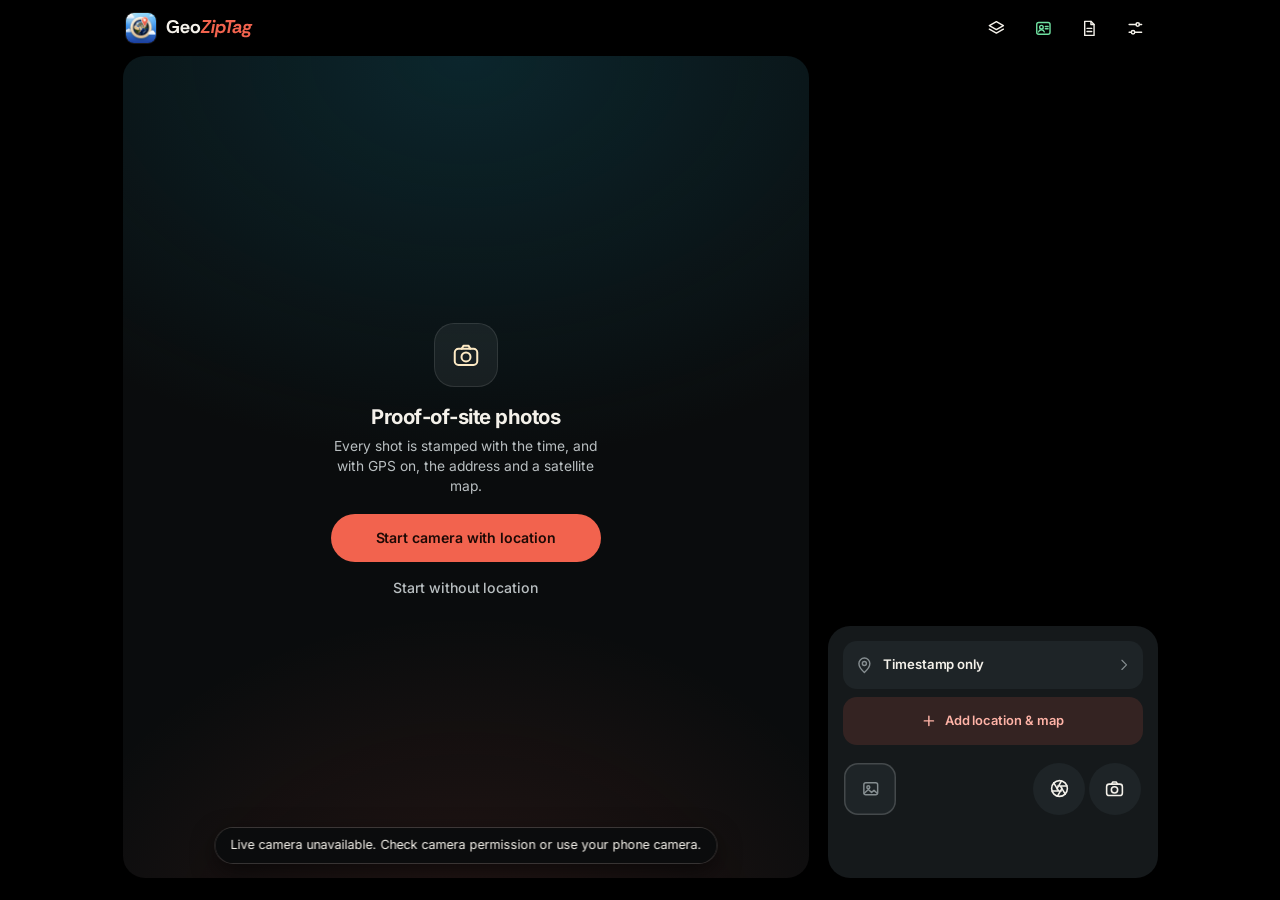
==== android/app/src/main/assets/web/index.html @ 7c34630c "Banner ad (AdMob test ads) in the photo view; Android builds with Gradle - Android: standard Gradle " ====
<!doctype html>
<html lang="en">
<head>
  <meta charset="utf-8">
  <meta name="viewport" content="width=device-width, initial-scale=1, viewport-fit=cover">
  <meta name="theme-color" content="#000000">
  <meta name="description" content="Take a photo and save it with a timestamp and optional GPS map.">
  <title>GeoZipTag</title>
  <link rel="icon" type="image/png" href="assets/app-icon.png">
  <link rel="apple-touch-icon" href="assets/apple-touch-icon.png">
  <link rel="manifest" href="manifest.webmanifest">
  <meta name="apple-mobile-web-app-title" content="GeoZipTag">
  <meta name="apple-mobile-web-app-status-bar-style" content="black">
  <link rel="stylesheet" href="style.css">
  <script src="vendor/tz-lookup.js"></script>
  <script type="module" src="camera.js"></script>
</head>
<body>
<svg class="icon-sprite" aria-hidden="true" focusable="false">
  <symbol id="i-pin" viewBox="0 0 24 24"><path d="M12 21s-7-6.1-7-11.4a7 7 0 0 1 14 0C19 14.9 12 21 12 21Z"/><circle cx="12" cy="9.6" r="2.6"/></symbol>
  <symbol id="i-camera" viewBox="0 0 24 24"><rect x="3" y="7" width="18" height="13" rx="3"/><path d="m8.5 7 1.6-2.5h3.8L15.5 7"/><circle cx="12" cy="13.5" r="3.6"/></symbol>
  <symbol id="i-report" viewBox="0 0 24 24"><path d="M6 3h8l4 4v14H6Z"/><path d="M14 3v4h4M9 12h6M9 16h6"/></symbol>
  <symbol id="i-settings" viewBox="0 0 24 24"><path d="M4 7h9M17 7h3M4 17h3M11 17h9"/><circle cx="15" cy="7" r="2.2"/><circle cx="9" cy="17" r="2.2"/></symbol>
  <symbol id="i-layers" viewBox="0 0 24 24"><path d="m12 3.5 9 5-9 5-9-5Z"/><path d="m3 13 9 5 9-5"/></symbol>
  <symbol id="i-grid" viewBox="0 0 24 24"><rect x="4" y="4" width="16" height="16" rx="2.5"/><path d="M9.3 4v16M14.7 4v16M4 9.3h16M4 14.7h16"/></symbol>
  <symbol id="i-timer" viewBox="0 0 24 24"><circle cx="12" cy="13.5" r="7.5"/><path d="M12 9.5v4l2.6 1.8M9.5 2.5h5"/></symbol>
  <symbol id="i-flash" viewBox="0 0 24 24"><path d="M13.5 2.5 5.5 14h6l-1 7.5 8-11.5h-6Z"/></symbol>
  <symbol id="i-flip" viewBox="0 0 24 24"><path d="M4.5 10A7.8 7.8 0 0 1 18.4 6.6L20 8"/><path d="M20 3.5V8h-4.5"/><path d="M19.5 14a7.8 7.8 0 0 1-13.9 3.4L4 16"/><path d="M4 20.5V16h4.5"/></symbol>
  <symbol id="i-back" viewBox="0 0 24 24"><path d="M15 5 8 12l7 7"/></symbol>
  <symbol id="i-chevron" viewBox="0 0 24 24"><path d="m9 5 7 7-7 7"/></symbol>
  <symbol id="i-share" viewBox="0 0 24 24"><path d="M12 15V3.5M7.5 8 12 3.5 16.5 8"/><path d="M5 12v7.5h14V12"/></symbol>
  <symbol id="i-download" viewBox="0 0 24 24"><path d="M12 4v11M7 10.5l5 5 5-5M5 20h14"/></symbol>
  <symbol id="i-retake" viewBox="0 0 24 24"><path d="M4.5 12a7.5 7.5 0 1 0 2.2-5.3L4.5 9"/><path d="M4.5 4.5V9H9"/></symbol>
  <symbol id="i-globe" viewBox="0 0 24 24"><circle cx="12" cy="12" r="9"/><ellipse cx="12" cy="12" rx="3.8" ry="9"/><path d="M3 12h18"/></symbol>
  <symbol id="i-calendar" viewBox="0 0 24 24"><rect x="4" y="5" width="16" height="15" rx="2.5"/><path d="M4 10h16M8.5 3v4M15.5 3v4"/></symbol>
  <symbol id="i-qr" viewBox="0 0 24 24"><rect x="4" y="4" width="6" height="6" rx="1"/><rect x="14" y="4" width="6" height="6" rx="1"/><rect x="4" y="14" width="6" height="6" rx="1"/><path d="M14 14h2.5v2.5H14ZM17.5 17.5H20V20h-2.5ZM14 20h1M20 14v1"/></symbol>
  <symbol id="i-crosshair" viewBox="0 0 24 24"><circle cx="12" cy="12" r="7"/><circle cx="12" cy="12" r="2"/><path d="M12 2v3M12 19v3M2 12h3M19 12h3"/></symbol>
  <symbol id="i-image" viewBox="0 0 24 24"><rect x="3.5" y="4.5" width="17" height="15" rx="2.5"/><circle cx="9" cy="10" r="1.8"/><path d="m4 17.5 5-4.5 4 3.5 3-2.5 4 3.5"/></symbol>
  <symbol id="i-shield" viewBox="0 0 24 24"><path d="M12 3 5 6v5.5c0 4.4 3 7.9 7 9.5 4-1.6 7-5.1 7-9.5V6Z"/></symbol>
  <symbol id="i-plus" viewBox="0 0 24 24"><path d="M12 5v14M5 12h14"/></symbol>
  <symbol id="i-frame" viewBox="0 0 24 24"><rect x="5.5" y="3" width="13" height="18" rx="2"/><path d="M9 6.5H8v1.5M15 17.5h1V16"/></symbol>
  <symbol id="i-sparkle" viewBox="0 0 24 24"><path d="M11 3.5l1.7 4.8 4.8 1.7-4.8 1.7L11 16.5l-1.7-4.8L4.5 10l4.8-1.7Z"/><path d="M18.5 15v5M16 17.5h5"/></symbol>
  <symbol id="i-tap" viewBox="0 0 24 24"><path d="M9.5 12V5.8a1.5 1.5 0 0 1 3 0V11m0-.5a1.5 1.5 0 0 1 3 0V12m0-.5a1.5 1.5 0 0 1 3 0v3.7a6 6 0 0 1-6 6h-.7a6 6 0 0 1-5-2.6l-2.4-3.7a1.5 1.5 0 0 1 2.4-1.8l1.7 2.2"/></symbol>
  <symbol id="i-volume" viewBox="0 0 24 24"><path d="M4 9.5h3.5L12 5.5v13l-4.5-4H4Z"/><path d="M15.5 9.2a4 4 0 0 1 0 5.6M18 6.7a7.5 7.5 0 0 1 0 10.6"/></symbol>
  <symbol id="i-position" viewBox="0 0 24 24"><rect x="4.5" y="3" width="15" height="18" rx="2"/><path d="M7.5 16.5h9"/></symbol>
  <symbol id="i-help" viewBox="0 0 24 24"><circle cx="12" cy="12" r="9"/><path d="M9.6 9.4a2.5 2.5 0 0 1 4.9.7c0 1.7-2.5 2.1-2.5 3.7M12 17h.01"/></symbol>
  <symbol id="i-zoom-in" viewBox="0 0 24 24"><path d="M14 4h6v6M20 4l-6 6M10 20H4v-6M4 20l6-6"/></symbol>
  <symbol id="i-zoom-out" viewBox="0 0 24 24"><path d="M4 10h6V4M10 10 4 4M20 14h-6v6M14 14l6 6"/></symbol>
  <symbol id="i-flash-off" viewBox="0 0 24 24"><path d="M13 3 6 13h5l-1 8 7-10h-5l1-8Z"/><path d="M4 4l16 16"/></symbol>
  <symbol id="i-sun" viewBox="0 0 24 24"><circle cx="12" cy="12" r="4"/><path d="M12 2.5v2.5M12 19v2.5M2.5 12H5M19 12h2.5M5.3 5.3l1.8 1.8M16.9 16.9l1.8 1.8M5.3 18.7l1.8-1.8M16.9 7.1l1.8-1.8"/></symbol>
  <symbol id="i-aperture" viewBox="0 0 24 24"><circle cx="12" cy="12" r="9"/><path d="M14.3 3.3 9 12.5M20.6 9.2H10M18.6 18.4 13 9.2M9.7 20.7l5.3-9.2M3.4 14.8H14M5.4 5.6l5.6 9.2"/></symbol>
  <symbol id="i-mirror" viewBox="0 0 24 24"><path d="M12 3v18" stroke-dasharray="2 2.5"/><path d="M9 6 4 18h5ZM15 6l5 12h-5Z"/></symbol>
  <symbol id="i-level" viewBox="0 0 24 24"><rect x="3" y="8" width="18" height="8" rx="4"/><path d="M9.5 8v8M14.5 8v8"/></symbol>
  <symbol id="i-text" viewBox="0 0 24 24"><path d="M5 7V4.5h14V7M12 4.5v15M9 19.5h6"/></symbol>
  <symbol id="i-person" viewBox="0 0 24 24"><rect x="3.5" y="4.5" width="17" height="15" rx="2.5"/><circle cx="9.5" cy="10.5" r="2.3"/><path d="M5.8 16.5c.6-1.8 2-2.7 3.7-2.7s3.1.9 3.7 2.7M14.5 9.5h3.5M14.5 12.5h3.5"/></symbol>
  <symbol id="i-list" viewBox="0 0 24 24"><path d="M9 6.5h11M9 12h11M9 17.5h11"/><circle cx="4.8" cy="6.5" r="1"/><circle cx="4.8" cy="12" r="1"/><circle cx="4.8" cy="17.5" r="1"/></symbol>
  <symbol id="i-cloud" viewBox="0 0 24 24"><path d="M7 18.5h10.5a4 4 0 0 0 .6-7.95A6 6 0 0 0 6.6 9.1 4.7 4.7 0 0 0 7 18.5Z"/><path d="M12 15.5v-5M9.8 12.5 12 10.3l2.2 2.2"/></symbol>
  <symbol id="i-trash" viewBox="0 0 24 24"><path d="M4.5 7h15M9.5 7V4.5h5V7M6.5 7l.8 12.5h9.4L17.5 7M10 11v5M14 11v5"/></symbol>
</svg>

<main class="camera">
  <header class="camera-header">
    <h1 class="wordmark">
      <img class="brand-mark" src="assets/app-icon.png" alt="" width="30" height="30">
      <img class="brand-name" src="assets/geoziptag-wordmark.svg" alt="GeoZipTag" width="437" height="102">
    </h1>
    <nav aria-label="App tools">
      <button class="icon-button" type="button" data-open="templates" aria-label="Stamp style"><svg class="icon"><use href="#i-layers"/></svg><span class="visually-hidden" id="chosenTemplate">Satellite</span></button>
      <button id="locationButton" class="icon-button location-button" type="button" aria-label="Location" data-open="locationTools" data-state="off"><svg class="icon"><use href="#i-pin"/></svg></button>
      <button id="employeeButton" class="icon-button employee-button" type="button" aria-label="Employee" data-open="employeePicker"><svg class="icon"><use href="#i-person"/></svg></button>
      <button class="icon-button" type="button" aria-label="Reports" data-open="reports"><svg class="icon"><use href="#i-report"/></svg></button>
      <button class="icon-button" type="button" aria-label="Settings" data-open="settings"><svg class="icon"><use href="#i-settings"/></svg></button>
    </nav>
    <div id="cameraPanel" class="camera-panel" role="group" aria-label="Camera settings" hidden>
      <button id="ratioTile" class="panel-tile" type="button"><svg class="icon" aria-hidden="true"><use href="#i-frame"/></svg><span>Ratio</span><small id="ratioValue">16:9</small></button>
      <button id="gridToggle" class="panel-tile" type="button" aria-pressed="false"><svg class="icon" aria-hidden="true"><use href="#i-grid"/></svg><span>Grid</span></button>
      <button id="timerToggle" class="panel-tile" type="button" aria-label="Timer off"><svg class="icon" aria-hidden="true"><use href="#i-timer"/></svg><span>Timer</span><small id="timerLabel">Off</small></button>
      <button id="tapTile" class="panel-tile" type="button"><svg class="icon" aria-hidden="true"><use href="#i-crosshair"/></svg><span>Focus</span><small id="tapValue">Tap to focus</small></button>
      <button id="mirrorTile" class="panel-tile" type="button" aria-pressed="false"><svg class="icon" aria-hidden="true"><use href="#i-mirror"/></svg><span>Mirror</span><small>Front camera</small></button>
      <button id="levelTile" class="panel-tile" type="button" aria-pressed="false"><svg class="icon" aria-hidden="true"><use href="#i-level"/></svg><span>Level</span></button>
      <button id="noteTile" class="panel-tile" type="button"><svg class="icon" aria-hidden="true"><use href="#i-text"/></svg><span>Add text</span><small id="noteValue">On the stamp</small></button>
    </div>
  </header>

  <section class="viewfinder" aria-label="Photo viewfinder">
    <video id="video" autoplay muted playsinline hidden></video>
    <img id="result" alt="Photo with the stamp embedded" hidden>
    <video id="resultVideo" class="result-video" controls playsinline hidden></video>
    <canvas id="switchFrame" class="switch-frame" aria-hidden="true" hidden></canvas>
    <div id="start" class="start">
      <div class="start-mark" aria-hidden="true"><svg class="icon"><use href="#i-camera"/></svg></div>
      <div class="start-copy">
        <h2>Proof-of-site photos</h2>
        <p>Every shot is stamped with the time, and with GPS on, the address and a satellite map.</p>
      </div>
      <div class="start-actions">
        <button id="startCamera" class="primary" type="button">Start camera with location</button>
        <button id="startWithoutLocation" class="text-button" type="button">Start without location</button>
      </div>
    </div>
    <div id="cameraGrid" class="camera-grid" aria-hidden="true" hidden></div>
    <div id="focusPoint" class="focus-point" aria-hidden="true" hidden></div>
    <div id="zoomControl" class="camera-zoom" role="group" aria-label="Zoom" hidden>
      <input id="zoomSlider" type="range" aria-label="Camera zoom" hidden disabled>
      <div id="zoomLenses" class="zoom-lenses"></div>
      <button id="zoomToggle" class="zoom-toggle" type="button" aria-label="Wider" hidden><svg class="icon" aria-hidden="true"><use href="#i-zoom-in"/></svg></button>
    </div>
    <div id="levelLine" class="level-line" aria-hidden="true" hidden></div>
    <div id="recordTime" class="record-time" role="timer" hidden><span class="rec-dot" aria-hidden="true"></span><span id="recordClock">00:00</span></div>
    <div id="exposureControl" class="exposure-control" hidden>
      <span class="exposure-track" aria-hidden="true"></span>
      <span id="exposureKnob" class="exposure-knob"><svg class="icon" aria-hidden="true"><use href="#i-sun"/></svg></span>
    </div>
    <div id="cameraCountdown" class="camera-countdown" role="status" hidden></div>
    <button id="deletePhoto" class="delete-photo" type="button" aria-label="Delete photo" hidden><svg class="icon" aria-hidden="true"><use href="#i-trash"/></svg></button>
    <div class="swipe-handle" aria-hidden="true"></div>
    <div id="shutterFlash" class="shutter-flash" aria-hidden="true"></div>
    <p id="status" role="status" hidden></p>
  </section>
  <canvas id="liveStamp" class="live-stamp" aria-hidden="true" hidden></canvas>

  <div id="controls" class="controls">
    <div class="location-bar">
      <button type="button" class="location-row" data-open="locationTools" aria-label="Location" aria-describedby="placeLabelPreview locationStatus">
        <svg class="icon" aria-hidden="true"><use href="#i-pin"/></svg>
        <span class="location-text"><span id="locationStatus" role="status">Timestamp only</span><small id="placeLabelPreview" hidden></small></span>
        <svg class="icon chevron" aria-hidden="true"><use href="#i-chevron"/></svg>
      </button>
      <button id="addLocationMap" class="map-location-action" type="button"><svg class="icon" aria-hidden="true"><use href="#i-plus"/></svg>Add location &amp; map</button>
    </div>
    <div id="gpsChoice" class="gps-choice" hidden>
      <p id="gpsHint" role="status"></p>
      <div class="sheet-actions">
        <button id="captureWithoutLocation" type="button">Timestamp only</button>
        <button id="captureWithLocation" class="primary" type="button">Enable location</button>
      </div>
    </div>
    <div class="capture-dock" aria-label="Capture controls">
      <div class="thumb-slot">
        <button id="lastPhotoButton" class="last-photo" type="button" aria-label="Last photo. None yet" disabled><svg class="icon" aria-hidden="true"><use href="#i-image"/></svg><img id="lastPhotoImage" alt="" hidden></button>
      </div>
      <div class="dock-slot"><button id="torchToggle" class="dock-tool flash-button" type="button" aria-label="Flash off" data-flash="off" hidden><svg class="icon" aria-hidden="true"><use href="#i-flash-off"/></svg><span class="flash-badge" aria-hidden="true">A</span></button></div>
      <div class="shutter-slot"><button id="shutter" class="shutter" type="button" aria-label="Take photo" hidden></button></div>
      <div class="dock-slot"><button id="cameraPanelButton" class="dock-tool" type="button" aria-label="Camera settings" aria-expanded="false" aria-controls="cameraPanel"><svg class="icon" aria-hidden="true"><use href="#i-aperture"/></svg></button></div>
      <div class="camera-switch-slot">
        <button id="switchCamera" class="dock-tool" type="button" aria-label="Flip camera" hidden><svg class="icon" aria-hidden="true"><use href="#i-flip"/></svg></button>
        <button id="fallback" class="dock-tool" type="button" aria-label="Phone camera"><svg class="icon" aria-hidden="true"><use href="#i-camera"/></svg></button>
      </div>
    </div>
    <div id="modeSwitch" class="mode-switch" role="group" aria-label="Camera mode">
      <div id="modeTrack" class="mode-track">
        <button type="button" data-mode="photo" aria-pressed="true">Photo</button>
        <button type="button" data-mode="video" aria-pressed="false">Video</button>
      </div>
    </div>
    <input id="file" type="file" accept="image/*" capture="environment" hidden>
  </div>

  <div id="review" class="review" aria-label="Photo actions" hidden>
    <div id="adSlot" class="ad-slot" aria-hidden="true" hidden></div>
    <button id="retake" type="button"><svg class="icon" aria-hidden="true"><use href="#i-camera"/></svg><span id="retakeLabel">Camera</span></button>
    <a id="save" class="primary" download><svg class="icon" aria-hidden="true"><use href="#i-download"/></svg>Save photo</a>
    <button id="share" type="button" hidden><svg class="icon" aria-hidden="true"><use href="#i-share"/></svg>Share</button>
    <a id="saveOriginal" class="secondary" download hidden>Also save the original, without stamp</a>
  </div>
  <button id="updateReady" class="update-pill" type="button" hidden>Update ready · tap to restart</button>
</main>

<dialog id="locationTools" aria-labelledby="locationTitle" autofocus>
  <div class="sheet-head"><h2 id="locationTitle">Location</h2><form method="dialog"><button class="sheet-done">Done</button></form></div>
  <div class="status-card">
    <span class="status-icon" aria-hidden="true"><svg class="icon"><use href="#i-crosshair"/></svg></span>
    <div><strong>Current source</strong><p id="locationSheetStatus" class="sheet-status" role="status">Timestamp only</p></div>
  </div>
  <div class="location-actions">
    <button id="location" class="primary" type="button" aria-pressed="false">Enable location</button>
    <button type="button" data-open="manual">Set pin manually</button>
  </div>
  <label for="placeLabel">Place label <small>Optional</small></label>
  <input id="placeLabel" type="text" maxlength="90" placeholder="e.g. Site entrance, Block B">
  <p class="hint">Shown as the heading on photos taken in this session. GPS coordinates are still recorded.</p>
  <label for="stampNote">Note <small>Optional</small></label>
  <input id="stampNote" type="text" maxlength="80" placeholder="e.g. Foundation inspection, Block B">
  <p class="hint">Added as the last line of the stamp on photos taken in this session.</p>
  <details class="disclosure">
    <summary><svg class="icon" aria-hidden="true"><use href="#i-shield"/></svg>How location is used</summary>
    <p class="privacy">Your coordinates are sent to Photon and OpenStreetMap's Nominatim to look up the address, and to Esri for satellite imagery. In the Android app, the phone's built-in address service is also asked. Photos stay on this device until you save or share them. Address data © <a href="https://www.openstreetmap.org/copyright" target="_blank" rel="noopener">OpenStreetMap contributors</a>.</p>
  </details>
</dialog>

<dialog id="templates" aria-labelledby="templateTitle" autofocus>
  <div class="sheet-head"><h2 id="templateTitle">Stamp style</h2><form method="dialog"><button class="sheet-done">Done</button></form></div>
  <canvas id="templatePreview" width="460" height="238" aria-label="Example photo stamp"></canvas>
  <fieldset class="template-options" aria-label="Choose a stamp">
    <label><input type="radio" name="template" value="satellite"><svg class="icon" aria-hidden="true"><use href="#i-globe"/></svg><span><strong>Satellite</strong><small>Map, address, GPS</small></span></label>
    <label><input type="radio" name="template" value="attendance"><svg class="icon" aria-hidden="true"><use href="#i-person"/></svg><span><strong>Attendance</strong><small>Employee ID, log in/out, time and place</small></span></label>
    <label><input type="radio" name="template" value="qr"><svg class="icon" aria-hidden="true"><use href="#i-qr"/></svg><span><strong>QR location</strong><small>Scannable map link</small></span></label>
  </fieldset>
  <p class="hint">Preview uses sample data. Stamp position is in Settings.</p>
</dialog>

<dialog id="manual" aria-labelledby="manualTitle" autofocus>
  <div class="sheet-head"><button type="button" class="sheet-back" data-open="locationTools" aria-label="Back to location"><svg class="icon" aria-hidden="true"><use href="#i-back"/></svg></button><h2 id="manualTitle">Set pin manually</h2></div>
  <form id="manualForm">
    <label for="manualName">Place name <small>Optional</small></label>
    <input id="manualName" type="text" maxlength="100" placeholder="e.g. Project site">
    <div class="field-pair">
      <div><label for="manualLat">Latitude</label><input id="manualLat" type="number" inputmode="decimal" min="-90" max="90" step="any" placeholder="17.385044" required></div>
      <div><label for="manualLon">Longitude</label><input id="manualLon" type="number" inputmode="decimal" min="-180" max="180" step="any" placeholder="78.486671" required></div>
    </div>
    <div class="button-pair">
      <button id="copyGps" type="button"><svg class="icon" aria-hidden="true"><use href="#i-crosshair"/></svg>Use my GPS</button>
      <button id="loadPinMap" type="button"><svg class="icon" aria-hidden="true"><use href="#i-globe"/></svg>Preview on map</button>
    </div>
    <div id="pinView" class="pin-view" hidden><canvas id="pinMap" width="256" height="256" aria-label="Map preview. Tap to adjust the pin. You can also edit the coordinates above."></canvas><p>Imagery: Esri, Vantor, Earthstar Geographics, and the GIS User Community</p></div>
    <p id="pinStatus" class="hint" role="status">Enter coordinates or use a GPS fix, then preview the pin.</p>
    <div class="sheet-actions stacked">
      <button class="primary" type="submit">Use this location</button>
      <button id="clearManual" class="text-button" type="button">Switch back to device GPS</button>
    </div>
  </form>
</dialog>

<dialog id="settings" aria-labelledby="settingsTitle" autofocus>
  <div class="sheet-head"><h2 id="settingsTitle">Settings</h2><form method="dialog"><button class="sheet-done">Done</button></form></div>
  <section class="settings-group" aria-labelledby="settingsAttendance">
    <h3 id="settingsAttendance">Attendance</h3>
    <div class="settings-list">
      <button class="setting-row setting-link" type="button" data-open="employeesSheet">
        <svg class="icon row-icon" aria-hidden="true"><use href="#i-person"/></svg>
        <span class="row-text"><strong>Employee IDs</strong><small id="employeeSummary">Add your ID and your team's</small></span>
        <svg class="icon" aria-hidden="true"><use href="#i-chevron"/></svg>
      </button>
      <button class="setting-row setting-link" type="button" data-open="registerSheet">
        <svg class="icon row-icon" aria-hidden="true"><use href="#i-list"/></svg>
        <span class="row-text"><strong>Attendance register</strong><small id="registerCount">Log in / log out records</small></span>
        <svg class="icon" aria-hidden="true"><use href="#i-chevron"/></svg>
      </button>
      <button class="setting-row setting-link" type="button" data-open="teamSheet">
        <svg class="icon row-icon" aria-hidden="true"><use href="#i-cloud"/></svg>
        <span class="row-text"><strong>Shared register</strong><small id="teamSummary">Send attendance to your team online</small></span>
        <svg class="icon" aria-hidden="true"><use href="#i-chevron"/></svg>
      </button>
    </div>
  </section>
  <section class="settings-group" aria-labelledby="settingsCamera">
    <h3 id="settingsCamera">Camera</h3>
    <div class="settings-list">
      <div class="setting-row">
        <svg class="icon row-icon" aria-hidden="true"><use href="#i-frame"/></svg>
        <label class="row-text" for="photoShape"><strong>Photo size</strong><small>16:9 full screen · 4:3 full sensor · 1:1 square</small></label>
        <select id="photoShape"><option value="16:9">16:9</option><option value="4:3">4:3</option><option value="1:1">1:1</option></select>
      </div>
      <div class="setting-row">
        <svg class="icon row-icon" aria-hidden="true"><use href="#i-sparkle"/></svg>
        <label class="row-text" for="photoQuality"><strong>Photo quality</strong><small>Standard makes smaller files for sharing</small></label>
        <select id="photoQuality"><option value="high">High</option><option value="standard">Standard</option></select>
      </div>
      <div class="setting-row">
        <svg class="icon row-icon" aria-hidden="true"><use href="#i-tap"/></svg>
        <label class="row-text" for="tapAction"><strong>Tap on screen</strong><small>What tapping the camera view does</small></label>
        <select id="tapAction"><option value="focus">Focus</option><option value="capture">Take photo</option></select>
      </div>
      <label id="volumeShutterRow" class="setting-row" hidden>
        <svg class="icon row-icon" aria-hidden="true"><use href="#i-volume"/></svg>
        <span class="row-text"><strong>Volume buttons</strong><small>Press volume up or down to take a photo</small></span>
        <input id="volumeShutter" class="switch" type="checkbox">
      </label>
      <button id="settingsPhoneCamera" class="setting-row setting-link" type="button">
        <svg class="icon row-icon" aria-hidden="true"><use href="#i-camera"/></svg>
        <span class="row-text"><strong>Use phone camera</strong><small>Open the built-in camera app instead</small></span>
        <svg class="icon" aria-hidden="true"><use href="#i-chevron"/></svg>
      </button>
    </div>
  </section>
  <section class="settings-group" aria-labelledby="settingsStamp">
    <h3 id="settingsStamp">Stamp</h3>
    <div class="settings-list">
      <div class="setting-row">
        <svg class="icon row-icon" aria-hidden="true"><use href="#i-position"/></svg>
        <label class="row-text" for="stampPosition"><strong>Position</strong><small>Where the stamp sits on the photo</small></label>
        <select id="stampPosition"><option value="bottom">Bottom</option><option value="top">Top</option></select>
      </div>
    </div>
  </section>
  <section class="settings-group" aria-labelledby="settingsCapture">
    <h3 id="settingsCapture">After capture</h3>
    <div class="settings-list">
      <label class="setting-row">
        <svg class="icon row-icon" aria-hidden="true"><use href="#i-image"/></svg>
        <span class="row-text"><strong>Keep original</strong><small>Also save a copy without the stamp</small></span>
        <input id="keepOriginal" class="switch" type="checkbox">
      </label>
      <label class="setting-row">
        <svg class="icon row-icon" aria-hidden="true"><use href="#i-share"/></svg>
        <span class="row-text"><strong>Share after each photo</strong><small>Open the share sheet as soon as a photo is taken</small></span>
        <input id="shareAfter" class="switch" type="checkbox">
      </label>
      <label class="setting-row">
        <svg class="icon row-icon" aria-hidden="true"><use href="#i-layers"/></svg>
        <span class="row-text"><strong>Share button first</strong><small>Make Share the main button in the photo view</small></span>
        <input id="preferShare" class="switch" type="checkbox">
      </label>
    </div>
  </section>
  <section class="settings-group" aria-labelledby="settingsHelp">
    <h3 id="settingsHelp">Help &amp; about</h3>
    <div class="settings-list">
      <button class="setting-row setting-link" type="button" data-open="helpSheet">
        <svg class="icon row-icon" aria-hidden="true"><use href="#i-help"/></svg>
        <span class="row-text"><strong>How to use</strong><small>Taking, stamping and sharing photos</small></span>
        <svg class="icon" aria-hidden="true"><use href="#i-chevron"/></svg>
      </button>
      <button class="setting-row setting-link" type="button" data-open="privacySheet">
        <svg class="icon row-icon" aria-hidden="true"><use href="#i-shield"/></svg>
        <span class="row-text"><strong>Privacy policy</strong><small>What the app uses and sends</small></span>
        <svg class="icon" aria-hidden="true"><use href="#i-chevron"/></svg>
      </button>
    </div>
  </section>
  <section id="updatesGroup" class="settings-group" aria-labelledby="settingsUpdates" hidden>
    <h3 id="settingsUpdates">App updates</h3>
    <div class="settings-list">
      <button id="checkUpdates" class="setting-row setting-link" type="button">
        <svg class="icon row-icon" aria-hidden="true"><use href="#i-download"/></svg>
        <span class="row-text"><strong>Check for updates</strong><small id="updateStatus">Updates download in the background.</small></span>
        <svg class="icon" aria-hidden="true"><use href="#i-retake"/></svg>
      </button>
    </div>
  </section>
  <p id="appVersion" class="app-version">GeoZipTag</p>
  <p id="photoTimings" class="app-version" hidden></p>
</dialog>

<dialog id="employeePicker" class="wheel-sheet" aria-labelledby="employeeTitle">
  <div class="sheet-head"><h2 id="employeeTitle">Employee</h2><form method="dialog"><button class="sheet-done">Done</button></form></div>
  <div class="wheel-wrap"><div id="employeeWheel" class="wheel" role="listbox" aria-label="Employee ID" tabindex="0"></div></div>
  <div class="segmented" role="group" aria-label="Attendance">
    <button type="button" data-log="in" aria-pressed="true">Log in</button>
    <button type="button" data-log="out" aria-pressed="false">Log out</button>
  </div>
  <p id="logHint" class="hint wheel-hint"></p>
  <button type="button" class="text-button wheel-manage" data-open="employeesSheet">Add or import IDs</button>
</dialog>

<dialog id="employeesSheet" aria-labelledby="employeesTitle">
  <div class="sheet-head"><h2 id="employeesTitle">Employee IDs</h2><form method="dialog"><button class="sheet-done">Done</button></form></div>
  <label for="myEmployeeId">My employee ID</label>
  <input id="myEmployeeId" type="text" maxlength="40" autocapitalize="characters" autocomplete="off" spellcheck="false" placeholder="e.g. ENDWEMP20153">
  <p class="hint">Shown on every photo, unless you pick someone else with the ID button.</p>
  <label for="employeeList">All IDs <small id="employeeCount"></small></label>
  <textarea id="employeeList" rows="8" autocapitalize="characters" spellcheck="false" placeholder="ENDWEMP20153, Siddhartha&#10;ENDWEMP20154"></textarea>
  <p class="hint">One per line: the ID, then the name if you like. Or import a text, CSV or PDF file that lists them.</p>
  <div class="sheet-actions">
    <label class="file-button" for="employeeFile">Import file</label>
    <input id="employeeFile" class="logo-input" type="file" accept=".txt,.csv,.pdf,text/plain,text/csv,application/pdf">
    <button id="saveEmployees" class="primary" type="button">Save</button>
  </div>
  <p id="employeeStatus" class="hint" role="status"></p>
</dialog>

<dialog id="registerSheet" aria-labelledby="registerTitle">
  <div class="sheet-head"><h2 id="registerTitle">Attendance register</h2><form method="dialog"><button class="sheet-done">Done</button></form></div>
  <p id="registerSummary" class="hint"></p>
  <div id="registerList" class="register-list"></div>
  <div class="sheet-actions">
    <button id="exportRegister" class="primary" type="button">Export CSV</button>
    <button id="clearRegister" class="text-button" type="button">Clear</button>
  </div>
</dialog>

<dialog id="teamSheet" aria-labelledby="teamTitle">
  <div class="sheet-head"><h2 id="teamTitle">Shared register</h2><form method="dialog"><button class="sheet-done">Done</button></form></div>
  <div id="teamJoined" hidden>
    <div class="status-card">
      <span class="status-icon" aria-hidden="true"><svg class="icon"><use href="#i-cloud"/></svg></span>
      <div><strong id="teamName">Team</strong><p class="sheet-status">Team code <b id="teamCode">—</b></p></div>
    </div>
    <p id="syncStatus" class="hint" role="status"></p>
    <div class="sheet-actions">
      <button id="shareTeamCode" type="button">Share code</button>
      <button id="syncNow" type="button">Send now</button>
    </div>
    <label class="setting-row toggle-row"><span class="row-text"><strong>Send small photos</strong><small>A small copy of each attendance photo as proof (about 150 KB)</small></span><input id="sharePhotos" class="switch" type="checkbox"></label>
    <h3 class="sheet-subtitle">Manager</h3>
    <label for="managerPin">Manager PIN</label>
    <div class="pin-row"><input id="managerPin" type="password" inputmode="numeric" maxlength="6" autocomplete="off" placeholder="6 digits"><button id="openTeamRegister" class="primary" type="button">Open register</button></div>
    <p id="managerStatus" class="hint" role="status"></p>
    <button id="leaveTeam" class="text-button danger-text" type="button">Leave this team</button>
  </div>
  <div id="teamNotJoined">
    <p class="hint">Everyone's attendance photos go to one online register. Phones join with the team's code; only the manager's PIN opens the register.</p>
    <h3 class="sheet-subtitle">Join a team</h3>
    <div class="pin-row"><input id="joinCode" type="text" maxlength="12" autocapitalize="characters" autocomplete="off" spellcheck="false" placeholder="e.g. ENDW-4821"><button id="joinTeam" class="primary" type="button">Join</button></div>
    <h3 class="sheet-subtitle">Start a team (manager)</h3>
    <label for="newTeamName">Team name</label>
    <input id="newTeamName" type="text" maxlength="60" placeholder="e.g. Endowments, Nalgonda">
    <label for="newTeamPin">Manager PIN <small>6 digits, keep it to yourself</small></label>
    <input id="newTeamPin" type="password" inputmode="numeric" maxlength="6" autocomplete="new-password" placeholder="6 digits">
    <button id="createTeam" type="button">Create team</button>
    <p id="teamStatus" class="hint" role="status"></p>
  </div>
</dialog>

<dialog id="teamRegisterSheet" aria-labelledby="teamRegisterTitle">
  <div class="sheet-head"><h2 id="teamRegisterTitle">Team register</h2><form method="dialog"><button class="sheet-done">Done</button></form></div>
  <div class="segmented four" role="group" aria-label="Period">
    <button type="button" data-period="1" aria-pressed="true">Today</button>
    <button type="button" data-period="7" aria-pressed="false">7 days</button>
    <button type="button" data-period="31" aria-pressed="false">31 days</button>
    <button type="button" data-period="0" aria-pressed="false">All</button>
  </div>
  <input id="teamEmployeeFilter" type="search" autocapitalize="characters" placeholder="All employees (type an ID to filter)" list="teamEmployees">
  <datalist id="teamEmployees"></datalist>
  <p id="teamRegisterSummary" class="hint" role="status"></p>
  <div id="teamRegisterList" class="register-list"></div>
  <div class="sheet-actions"><button id="exportTeamRegister" class="primary" type="button">Export CSV</button></div>
</dialog>

<dialog id="helpSheet" class="info-sheet" aria-labelledby="helpTitle" autofocus>
  <div class="sheet-head"><h2 id="helpTitle">How to use</h2><form method="dialog"><button class="sheet-done">Done</button></form></div>
  <div class="info-text">
    <h3>Take a stamped photo</h3>
    <p>Point the camera and press the shutter. The photo is stamped with the place, address, satellite map, coordinates, date and time, and saved straight away.</p>
    <h3>Choose a stamp</h3>
    <p><strong>Satellite</strong> adds the map, address and GPS. <strong>Date &amp; time</strong> stamps only the time, with no location. <strong>QR code</strong> adds a code that opens the spot in a map.</p>
    <h3>Location</h3>
    <p>The pin button at the top shows the GPS status. Wait for the green dot for the most accurate address, or set a location by hand.</p>
    <h3>Camera</h3>
    <p>Tap the screen to focus, pinch or use .5 / 1 / 2 to zoom, and use the buttons at the top for the grid, timer and torch. Photo size and quality are in Settings.</p>
    <h3>Your photos</h3>
    <p>Tap the thumbnail beside the shutter to open the last photo, share it, or delete it. Swipe down to go back to the camera.</p>
    <h3>Attendance</h3>
    <p>Add your employee ID (and your team's) in Settings &gt; Employee IDs, by typing them or importing a text, CSV or PDF list. Every photo then shows the ID with Log in or Log out. Tap the ID button at the top to roll to someone else's ID or switch between Log in and Log out. Settings &gt; Attendance register lists every entry and exports a CSV for Excel.</p>
    <h3>Shared register</h3>
    <p>In Settings &gt; Shared register a manager starts a team (a name and a 6-digit PIN) and gets a team code. Everyone else enters that code on their phone. Attendance photos are then sent to the team's online register, with a small copy of the photo, and wait on the phone while it is offline. The manager opens the register with the PIN to see everyone's entries and export them.</p>
    <h3>Reports</h3>
    <p>The report button at the top turns a photo, or a before-and-after pair, into a PDF with your company logo and notes.</p>
  </div>
</dialog>

<dialog id="privacySheet" class="info-sheet" aria-labelledby="privacyTitle" autofocus>
  <div class="sheet-head"><h2 id="privacyTitle">Privacy policy</h2><form method="dialog"><button class="sheet-done">Done</button></form></div>
  <div class="info-text">
    <p>GeoZipTag by SoHum Digital Services has no accounts and does not track you. Your photos stay on your phone.</p>
    <h3>Camera, microphone and photos</h3>
    <p>The camera is used only to take your photos and videos, and the microphone only for the sound of videos you record. They are saved on your phone, in the GeoZipTag album or folder, and are shared only when you choose to share them.</p>
    <h3>Location</h3>
    <p>Your location is used, only while the app is open, to write the place, address and coordinates on your photos. To find the address and satellite map, the coordinates are sent to these services: Photon (komoot), Nominatim (OpenStreetMap), Esri satellite imagery, and your phone's own address lookup (Apple or Google). They receive only the coordinates, never your photos.</p>
    <h3>Attendance</h3>
    <p>Employee IDs and the attendance register stay on your phone. Only if you join a team, each entry (ID, name, log in or out, time, place and a small copy of the photo) is also sent to that team's shared register, which only the manager PIN can open. Leave the team to stop.</p>
    <h3>Ads</h3>
    <p>The Android and iPhone apps show a small banner ad from Google AdMob in the photo view, never on the camera screen. Google may use your phone's advertising ID to show it. Your photos, location and attendance are never shared with the ad network.</p>
    <h3>Reports</h3>
    <p>Reports, logos and notes are made on your phone and are not uploaded anywhere.</p>
    <h3>Updates</h3>
    <p>The app checks GitHub Pages for signed updates. This request contains no personal information.</p>
    <p><a href="https://sohum-digital-services.github.io/GeoZipTag/privacy.html" target="_blank" rel="noopener">Full privacy policy</a></p>
  </div>
</dialog>

<dialog id="reports" aria-labelledby="reportsTitle" autofocus>
  <div class="sheet-head"><h2 id="reportsTitle">Create report</h2><form method="dialog"><button class="sheet-done">Done</button></form></div>
  <form id="reportForm">
    <label class="file-drop logo-drop" for="reportLogo"><svg class="icon" aria-hidden="true"><use href="#i-image"/></svg><span><strong>Company logo</strong><small id="reportLogoHint">Optional · PNG, JPG or SVG</small></span><img id="reportLogoPreview" alt="Company logo preview" hidden></label>
    <input id="reportLogo" class="logo-input" type="file" accept="image/png,image/jpeg,image/webp,image/svg+xml">
    <button id="removeReportLogo" class="text-button remove-logo" type="button" hidden>Remove logo</button>
    <label for="reportType">Report type</label>
    <select id="reportType"><option value="photo">Single photo</option><option value="comparison">Before and after</option></select>
    <div id="reportPhotoFields">
      <p id="reportSource" class="hint"></p>
      <label class="file-drop" for="reportPhoto"><svg class="icon" aria-hidden="true"><use href="#i-image"/></svg><span><strong>Choose a different photo</strong><small>Optional</small></span></label>
      <input id="reportPhoto" class="file-input" type="file" accept="image/*">
    </div>
    <div id="reportCompareFields" hidden>
      <div class="field-pair">
        <div><label class="file-drop" for="beforePhoto"><svg class="icon" aria-hidden="true"><use href="#i-image"/></svg><span><strong>Before</strong><small>Choose photo</small></span></label><input id="beforePhoto" class="file-input" type="file" accept="image/*"></div>
        <div><label class="file-drop" for="afterPhoto"><svg class="icon" aria-hidden="true"><use href="#i-image"/></svg><span><strong>After</strong><small>Choose photo</small></span></label><input id="afterPhoto" class="file-input" type="file" accept="image/*"></div>
      </div>
    </div>
    <details class="disclosure report-details">
      <summary><svg class="icon" aria-hidden="true"><use href="#i-report"/></svg>Project details and notes</summary>
      <div class="field-pair">
        <div><label for="reportCompany">Company</label><input id="reportCompany" maxlength="120"></div>
        <div><label for="reportProject">Project</label><input id="reportProject" maxlength="120"></div>
      </div>
      <label for="reportLocation">Location</label><input id="reportLocation" maxlength="180">
      <label for="reportNote">Notes</label><textarea id="reportNote" rows="3"></textarea>
    </details>
    <p id="reportStatus" role="status" class="hint"></p>
    <div class="sheet-actions stacked"><button id="printReport" type="submit" class="primary">Print or save as PDF</button></div>
  </form>
</dialog>
<dialog id="deleteConfirm" aria-labelledby="deleteTitle" autofocus>
  <div class="sheet-head"><h2 id="deleteTitle">Delete this photo?</h2></div>
  <p id="deleteText" class="hint"></p>
  <div class="sheet-actions stacked">
    <button id="confirmDelete" class="danger" type="button">Delete photo</button>
    <button id="cancelDelete" class="text-button" type="button">Cancel</button>
  </div>
</dialog>
<article id="reportDocument" aria-hidden="true"></article>
</body>
</html>
---- android/app/src/main/assets/web/style.css ----
@font-face {
  font-family: Inter;
  src: url("assets/inter.woff2") format("woff2");
  font-weight: 400 700;
  font-display: swap;
}

/* One palette, taken from the GeoZipTag globe: deep teal, coral, cream. */
:root {
  color-scheme: dark;
  --bg: #000;
  --surface: #15191b;
  --surface-2: #1e2427;
  --surface-3: #283033;
  --line: #ffffff17;
  --line-strong: #ffffff2b;
  --text: #f4f1ea;
  --text-2: #b9bfc1;
  --text-3: #858d90;
  --accent: #f2634e;
  --accent-hover: #f47a67;
  --accent-ink: #1d0905;
  --accent-soft: #f2634e24;
  --teal: #0d4d5c;
  --teal-bright: #5cc8c6;
  --cream: #fdeac4;
  --ok: #5cc8a0;
  --radius-s: 10px;
  --radius-m: 14px;
  --radius-l: 22px;
  --ease: cubic-bezier(.2, .8, .2, 1);
  font: 15px/1.45 Inter, system-ui, sans-serif;
  background: var(--bg);
  color: var(--text);
  -webkit-tap-highlight-color: transparent;
}
* { box-sizing: border-box; }
[hidden] { display: none !important; }
body { margin: 0; background: var(--bg); overscroll-behavior: none; }
.icon-sprite { position: absolute; width: 0; height: 0; overflow: hidden; }
.icon {
  flex: 0 0 auto;
  width: 1.25rem;
  height: 1.25rem;
  fill: none;
  stroke: currentColor;
  stroke-width: 1.8;
  stroke-linecap: round;
  stroke-linejoin: round;
}
.visually-hidden {
  position: absolute;
  width: 1px;
  height: 1px;
  overflow: hidden;
  clip: rect(0 0 0 0);
  white-space: nowrap;
}

/* ---------- Buttons ---------- */
button, a.primary, a.secondary {
  display: inline-flex;
  align-items: center;
  justify-content: center;
  gap: .5rem;
  min-height: 48px;
  padding: .6rem 1.1rem;
  border: 0;
  border-radius: 999px;
  background: var(--surface-3);
  color: var(--text);
  font: 600 .94rem/1.2 Inter, system-ui, sans-serif;
  letter-spacing: -.005em;
  text-align: center;
  text-decoration: none;
  cursor: pointer;
  transition: background-color .15s, transform .15s var(--ease), opacity .15s;
}
button:active, a.primary:active { transform: scale(.97); }
button.primary, a.primary, button.share-primary {
  background: var(--accent);
  color: var(--accent-ink);
}
button.primary:hover, a.primary:hover, button.share-primary:hover { background: var(--accent-hover); }
button:disabled { opacity: .45; cursor: default; transform: none; }
button.text-button {
  min-height: 44px;
  background: transparent;
  color: var(--text-2);
  font-weight: 500;
}
:focus-visible { outline: 2px solid var(--cream); outline-offset: 2px; }
dialog:focus, dialog:focus-visible { outline: none; }
.icon-button {
  width: 44px;
  min-height: 44px;
  padding: 0;
  background: transparent;
  color: var(--text);
}
.icon-button:hover { background: #ffffff14; }
/* Location pin in the header (phones): a dot shows the GPS state. */
.location-button { position: relative; display: none; }
.location-button::after { position: absolute; top: 9px; right: 9px; width: 8px; height: 8px; border-radius: 50%; background: #8a9396; box-shadow: 0 0 0 2px #000; content: ""; }
.location-button[data-state="ready"]::after { background: var(--ok); }
.location-button[data-state="pending"]::after { background: #f5b942; }
.live-stamp { display: none; }

/* ---------- Camera layout ---------- */
.camera {
  display: grid;
  grid-template-rows: auto minmax(0, 1fr) auto;
  width: min(100%, 40rem);
  height: 100vh;
  height: 100dvh;
  margin: 0 auto;
  padding: env(safe-area-inset-top) env(safe-area-inset-right) 0 env(safe-area-inset-left);
}
.camera-header {
  display: flex;
  align-items: center;
  justify-content: space-between;
  gap: .5rem;
  min-height: 56px;
  padding: 0 .4rem 0 1rem;
}
.wordmark { display: flex; align-items: center; gap: .55rem; margin: 0; font-size: 1.06rem; font-weight: 700; letter-spacing: -.02em; }
.brand-mark { display: block; width: 30px; height: 30px; border-radius: 8px; box-shadow: 0 0 0 1px #ffffff1a; }
.brand-name { display: block; width: auto; height: 21px; }
.camera-header nav { display: flex; gap: .15rem; }

.viewfinder {
  position: relative;
  display: grid;
  place-items: center;
  overflow: hidden;
  min-height: 0;
  isolation: isolate;
  border-radius: var(--radius-l);
  background: #0a0c0d;
}
.viewfinder video, .viewfinder img {
  position: absolute;
  inset: 0;
  width: 100%;
  height: 100%;
  object-fit: contain;
}
.viewfinder.photo-review { background: #000; }
/* iPhone app: the phone's camera preview is drawn by the app behind the page, so the page is see-through there. */
html.native-camera, html.native-camera body:not(:has(.photo-review)) { background: transparent; }
html.native-camera .viewfinder:not(.photo-review) { background: transparent; }
html.native-camera .viewfinder #video { opacity: 0; }
/* Flipping cameras: the last frame stays up, blurred, until the new camera is ready. */
.switch-frame { position: absolute; inset: 0; width: 100%; height: 100%; object-fit: contain; filter: blur(14px) brightness(.7); transform: scale(1.05); }
.switch-frame.mirror { transform: scaleX(-1) scale(1.05); }
.shutter-flash { position: absolute; inset: 0; z-index: 2; background: #fff; opacity: 0; pointer-events: none; }
.shutter-flash.fire { animation: shutter-flash .22s ease-out; }
@keyframes shutter-flash { 0% { opacity: .8; } 100% { opacity: 0; } }
/* The photo view: delete button, a small swipe handle, and swipe-down to go back to the camera. */
.viewfinder.photo-review, .viewfinder.photo-review #result { touch-action: none; }
#result { -webkit-user-drag: none; user-select: none; -webkit-user-select: none; -webkit-touch-callout: none; }
.viewfinder.photo-review #result { will-change: transform, opacity; }
.delete-photo {
  position: absolute;
  z-index: 3;
  top: .75rem;
  right: .75rem;
  width: 46px;
  min-height: 46px;
  padding: 0;
  border-radius: 50%;
  background: rgba(0, 0, 0, .5);
  -webkit-backdrop-filter: blur(12px);
  backdrop-filter: blur(12px);
  box-shadow: inset 0 0 0 1px rgba(255, 255, 255, .18);
  color: #fff;
}
.delete-photo:hover { background: rgba(217, 66, 66, .65); }
.swipe-handle { position: absolute; z-index: 3; top: .5rem; left: 50%; width: 40px; height: 4px; transform: translateX(-50%); border-radius: 2px; background: rgba(255, 255, 255, .5); pointer-events: none; }
.viewfinder:not(.photo-review) .swipe-handle { display: none; }
button.danger { background: #d94242; color: #fff; }
button.danger:hover { background: #e25555; }
/* Reviewing the last photo: the camera keeps running underneath, out of sight. */
.viewfinder.photo-review #video, .viewfinder.photo-review .switch-frame { visibility: hidden; }
.viewfinder.photo-review :is(.level-line, .exposure-control, .camera-zoom, .camera-grid, .focus-point, .camera-countdown) { display: none; }
video.mirror { transform: scaleX(-1); }
.viewfinder video { touch-action: none; }
video.can-focus { cursor: crosshair; }

.start.opening > * { visibility: hidden; }
/* While the camera opens: a plain dark viewfinder, the controls appear with the picture. */
html.camera-opening .capture-dock, html.camera-opening #addLocationMap, html.camera-opening #modeSwitch { visibility: hidden; }
.start {
  position: relative;
  display: grid;
  justify-items: center;
  gap: 1.25rem;
  max-width: 21rem;
  padding: 2rem 1.5rem;
  text-align: center;
}
.viewfinder:has(.start:not([hidden])) {
  background:
    radial-gradient(120% 70% at 50% 0%, #0d4d5c66, transparent 70%),
    radial-gradient(90% 60% at 50% 110%, #f2634e1f, transparent 70%),
    #0a0c0d;
}
.start-mark {
  display: grid;
  width: 64px;
  height: 64px;
  place-items: center;
  border-radius: 20px;
  background: #ffffff0f;
  box-shadow: inset 0 0 0 1px #ffffff1a;
  color: var(--cream);
}
.start-mark .icon { width: 30px; height: 30px; stroke-width: 1.6; }
.start-copy h2 { margin: 0 0 .4rem; font-size: 1.35rem; line-height: 1.2; letter-spacing: -.025em; }
.start-copy p { margin: 0; color: var(--text-2); font-size: .92rem; }
.start-actions { display: grid; gap: .3rem; width: 100%; }

/* Overlays on the live preview */
.live-camera-tools {
  position: absolute;
  z-index: 2;
  top: .75rem;
  left: 50%;
  display: flex;
  gap: .25rem;
  padding: .25rem;
  transform: translateX(-50%);
  border-radius: 999px;
  background: #00000066;
  backdrop-filter: blur(14px);
  -webkit-backdrop-filter: blur(14px);
}
.live-camera-tools button {
  min-width: 44px;
  min-height: 40px;
  padding: 0 .7rem;
  gap: .3rem;
  background: transparent;
  color: var(--text);
  font-size: .8rem;
}
.live-camera-tools button[aria-pressed=true] { background: var(--cream); color: #111; }
#timerLabel { font-variant-numeric: tabular-nums; }
.camera-grid {
  position: absolute;
  pointer-events: none;
  background-image: linear-gradient(90deg, transparent calc(33.33% - .5px), #fff7 0, #fff7 calc(33.33% + .5px), transparent 0, transparent calc(66.67% - .5px), #fff7 0, #fff7 calc(66.67% + .5px), transparent 0),
    linear-gradient(0deg, transparent calc(33.33% - .5px), #fff7 0, #fff7 calc(33.33% + .5px), transparent 0, transparent calc(66.67% - .5px), #fff7 0, #fff7 calc(66.67% + .5px), transparent 0);
}
.camera-zoom {
  position: absolute;
  z-index: 2;
  left: 50%;
  bottom: .75rem;
  display: flex;
  align-items: center;
  gap: .25rem;
  padding: .25rem;
  transform: translateX(-50%);
  border-radius: 999px;
  background: #00000059;
  backdrop-filter: blur(14px);
  -webkit-backdrop-filter: blur(14px);
}
.camera-zoom button {
  display: grid;
  width: 38px;
  height: 38px;
  padding: 0;
  place-items: center;
  border: 0;
  border-radius: 999px;
  background: #ffffff1a;
  color: #fff;
  font: 600 .72rem/1 inherit;
  font-variant-numeric: tabular-nums;
  transition: transform .15s, background .15s;
}
.camera-zoom button[aria-pressed=true] { background: #00000080; color: #f5c94c; font-size: .8rem; transform: scale(1.08); }
.camera-countdown {
  z-index: 1;
  grid-area: 1 / 1;
  place-self: center;
  display: grid;
  width: 6rem;
  height: 6rem;
  place-items: center;
  border-radius: 50%;
  background: #0000008c;
  color: #fff;
  font-size: 3rem;
  font-weight: 700;
  font-variant-numeric: tabular-nums;
  pointer-events: none;
}
.focus-point {
  position: absolute;
  width: 3.5rem;
  height: 3.5rem;
  border: 1.5px solid var(--cream);
  border-radius: 50%;
  transform: translate(-50%, -50%);
  pointer-events: none;
  animation: focus-in .35s var(--ease);
}
@keyframes focus-in { from { transform: translate(-50%, -50%) scale(1.4); opacity: 0; } }
#status {
  position: absolute;
  z-index: 3;
  left: 50%;
  bottom: 4rem;
  width: max-content;
  max-width: calc(100% - 2rem);
  margin: 0;
  padding: .55rem 1rem;
  transform: translateX(-50%);
  border-radius: 999px;
  background: #0b0d0ee6;
  box-shadow: 0 0 0 1px var(--line-strong), 0 8px 24px #0008;
  color: var(--text);
  font-size: .84rem;
  text-align: center;
  backdrop-filter: blur(14px);
  -webkit-backdrop-filter: blur(14px);
  animation: toast-in .3s var(--ease);
}
.viewfinder:has(.start:not([hidden])) #status { bottom: 1rem; }
@keyframes toast-in { from { opacity: 0; transform: translate(-50%, 8px); } }

/* ---------- Controls below the preview ---------- */
.controls, .review {
  padding: .75rem 1rem max(1rem, env(safe-area-inset-bottom));
}
.location-bar { display: flex; gap: .5rem; }
.location-row {
  flex: 1;
  justify-content: flex-start;
  gap: .6rem;
  min-width: 0;
  min-height: 48px;
  padding: .35rem .7rem .35rem .85rem;
  border-radius: var(--radius-m);
  background: var(--surface);
  text-align: left;
}
.location-row:hover { background: var(--surface-2); }
.location-row > .icon { color: var(--text-3); }
.location-row:has([data-ready="true"]) > .icon:first-child { color: var(--ok); }
.location-text { display: grid; flex: 1; min-width: 0; }
#locationStatus, .location-text small { overflow: hidden; text-overflow: ellipsis; white-space: nowrap; }
#locationStatus { color: var(--text); font-size: .88rem; font-weight: 600; }
.location-text small { color: var(--text-2); font-size: .76rem; font-weight: 500; }
.location-row .chevron { width: 1.05rem; height: 1.05rem; color: var(--text-3); }
.map-location-action {
  flex: 0 0 auto;
  min-height: 48px;
  padding-inline: .95rem;
  border-radius: var(--radius-m);
  background: var(--accent-soft);
  color: #ffb3a7;
  font-size: .86rem;
}
.map-location-action:hover { background: #f2634e38; }
.map-location-action .icon { width: 1.05rem; height: 1.05rem; stroke-width: 2.2; }

.gps-choice {
  margin-top: .6rem;
  padding: .85rem;
  border-radius: var(--radius-m);
  background: var(--surface);
  box-shadow: inset 0 0 0 1px #f2634e55;
  animation: toast-in .25s var(--ease);
}
.gps-choice p { margin: 0; color: var(--text-2); font-size: .86rem; }
.gps-choice .sheet-actions { margin-top: .7rem; }
.gps-choice .sheet-actions button { flex: 1; }

.mode-tabs {
  display: flex;
  justify-content: center;
  gap: .25rem;
  margin: .85rem 0 .4rem;
}
.mode-tabs button {
  min-height: 36px;
  padding: .3rem .85rem;
  background: transparent;
  color: var(--text-3);
  font-size: .78rem;
  font-weight: 600;
  letter-spacing: .06em;
  text-transform: uppercase;
}
.mode-tabs button:hover { color: var(--text); }
.mode-tabs button[aria-pressed=true] { background: #ffffff14; color: var(--cream); }

.capture-dock {
  display: grid;
  grid-template-columns: 1fr auto 1fr;
  align-items: center;
  justify-items: center;
  margin-top: .35rem;
}
.dock-tool {
  width: 52px;
  min-height: 52px;
  padding: 0;
  background: var(--surface-2);
  color: var(--text);
}
.dock-tool:hover { background: var(--surface-3); }
.dock-tool .icon { width: 1.4rem; height: 1.4rem; }
.camera-switch-slot { display: contents; }
.thumb-slot { display: grid; width: 52px; height: 52px; place-items: center; }
.last-photo {
  width: 52px;
  min-height: 52px;
  height: 52px;
  position: relative;
  padding: 0;
  overflow: hidden;
  border-radius: 14px;
  background: var(--surface-2);
  box-shadow: 0 0 0 2px var(--cream);
}
.last-photo:hover { background: var(--surface-2); }
.last-photo:disabled { opacity: 1; cursor: default; box-shadow: inset 0 0 0 1.5px var(--line-strong); }
.last-photo .icon { width: 1.3rem; height: 1.3rem; color: var(--text-3); }
.last-photo:has(img:not([hidden])) .icon { display: none; }
.last-photo img { position: absolute; inset: 0; display: block; width: 100%; height: 100%; object-fit: cover; }
.last-photo.fresh { animation: thumb-in .45s var(--ease); }
@keyframes thumb-in { 0% { transform: scale(.4); opacity: 0; } 60% { transform: scale(1.08); opacity: 1; } }
#switchCamera:not([hidden]) + #fallback { display: none; }
.shutter-slot { display: grid; width: 78px; height: 78px; place-items: center; }
.shutter {
  position: relative;
  width: 78px;
  height: 78px;
  min-height: 0;
  padding: 0;
  border-radius: 50%;
  background: transparent;
  box-shadow: inset 0 0 0 4px var(--text);
}
.shutter::before {
  position: absolute;
  inset: 9px;
  border-radius: 50%;
  background: var(--text);
  content: "";
  transition: inset .18s var(--ease), border-radius .18s var(--ease), background-color .18s;
}
.shutter:hover { background: transparent; }
.shutter:active { transform: none; }
.shutter:active::before { inset: 12px; }
.shutter.counting::before { inset: 26px; border-radius: 6px; background: var(--accent); }

/* ---------- Review ---------- */
.review {
  display: grid;
  grid-template-columns: auto 1fr auto;
  align-items: center;
  gap: .6rem;
}
.review > #retake, .review > #share { padding-inline: 1.1rem; }
.review > #save { grid-column: 2; min-height: 52px; }
.review:has(#share[hidden]) { grid-template-columns: auto 1fr; }
.review #save.secondary { background: var(--surface-3); color: var(--text); }
/* The banner ad (a native view the app draws here): its own row above the buttons, well apart from them. */
.review > .ad-slot { grid-column: 1 / -1; grid-row: 1; height: 50px; margin-bottom: 1rem; }
.review:has(.ad-slot:not([hidden])) > :is(#retake, #save, #share),
.review:has(.ad-slot:not([hidden])):has(#share.share-primary) > #share { grid-row: 2; }
.review:has(.ad-slot:not([hidden])) > #saveOriginal { grid-row: 3; }
.review:has(#share.share-primary) #share { grid-column: 2; grid-row: 1; min-height: 52px; }
.review:has(#share.share-primary) #save { grid-column: 3; grid-row: 1; }
#saveOriginal {
  grid-column: 1 / -1;
  min-height: 40px;
  background: transparent;
  color: var(--text-2);
  font-size: .84rem;
  font-weight: 500;
  text-decoration: underline;
  text-underline-offset: .2em;
}

/* ---------- Bottom sheets ---------- */
dialog {
  width: 100%;
  max-width: 34rem;
  max-height: min(90vh, 46rem);
  max-height: min(90dvh, 46rem);
  margin: auto auto 0;
  padding: 0 1.15rem max(1.25rem, env(safe-area-inset-bottom));
  overflow: auto;
  border: 0;
  border-radius: 26px 26px 0 0;
  background: var(--surface);
  color: var(--text);
  box-shadow: 0 -1px 0 var(--line-strong), 0 -20px 60px #000a;
  overscroll-behavior: contain;
}
dialog[open] { animation: sheet-in .32s var(--ease); }
dialog::backdrop { background: #000000a6; animation: fade-in .25s ease; }
@keyframes sheet-in { from { transform: translateY(40px); opacity: 0; } }
@keyframes fade-in { from { opacity: 0; } }
@media (prefers-reduced-motion: reduce) {
  dialog[open], dialog::backdrop, #status, .gps-choice, .focus-point, .last-photo.fresh, .shutter-flash.fire { animation: none; }
}
.sheet-head {
  position: sticky;
  z-index: 3;
  top: 0;
  display: flex;
  align-items: center;
  gap: .4rem;
  margin: 0 -1.15rem .5rem;
  padding: 1.35rem 1.15rem .6rem;
  background: var(--surface);
}
.sheet-head::before {
  position: absolute;
  top: .55rem;
  left: 50%;
  width: 36px;
  height: 4px;
  transform: translateX(-50%);
  border-radius: 2px;
  background: #ffffff2e;
  content: "";
}
dialog h2 { flex: 1; margin: 0; font-size: 1.25rem; line-height: 1.2; letter-spacing: -.025em; }
.sheet-head form { margin: 0; }
.sheet-done { min-height: 40px; padding: .4rem 1rem; background: var(--surface-3); font-size: .88rem; }
.sheet-back { width: 40px; min-height: 40px; margin-left: -.5rem; padding: 0; background: transparent; }
.sheet-back:hover { background: #ffffff14; }
.sheet-actions { display: flex; justify-content: flex-end; align-items: center; flex-wrap: wrap; gap: .5rem; margin-top: 1rem; }
.sheet-actions.stacked { display: grid; justify-content: stretch; gap: .25rem; }
.button-pair { display: grid; grid-template-columns: repeat(2, minmax(0, 1fr)); gap: .5rem; margin-top: .85rem; }
.button-pair button { padding-inline: .6rem; font-size: .88rem; }
.button-pair .icon { width: 1.1rem; height: 1.1rem; }

.status-card {
  display: flex;
  align-items: center;
  gap: .8rem;
  padding: .85rem;
  border-radius: var(--radius-m);
  background: var(--surface-2);
}
.status-card strong { display: block; color: var(--text-3); font-size: .72rem; font-weight: 600; letter-spacing: .06em; text-transform: uppercase; }
.status-icon { display: grid; flex: 0 0 auto; width: 40px; height: 40px; place-items: center; border-radius: 12px; background: #0d4d5c80; color: var(--teal-bright); }
.sheet-status { margin: .1rem 0 0; color: var(--text); font-size: .92rem; font-weight: 500; }
.location-actions { display: grid; grid-template-columns: repeat(2, minmax(0, 1fr)); gap: .5rem; margin: .75rem 0 .5rem; }
.location-actions button { padding-inline: .6rem; font-size: .88rem; }
#location[aria-pressed=true] { background: var(--surface-3); color: var(--text); }

dialog label { display: block; margin: 1rem 0 .4rem; color: var(--text-2); font-size: .82rem; font-weight: 600; }
dialog label small { color: var(--text-3); font-weight: 500; }
dialog label small::before { content: "· "; }
.hint, .privacy { margin: .6rem 0; color: var(--text-3); font-size: .82rem; }
.privacy { color: var(--text-2); }
.privacy a { color: inherit; text-underline-offset: .15em; }
dialog input:not([type=radio], [type=checkbox], [type=file]), dialog select, dialog textarea {
  display: block;
  width: 100%;
  min-height: 48px;
  padding: .7rem .9rem;
  border: 1px solid transparent;
  border-radius: var(--radius-s);
  background: var(--surface-2);
  color: var(--text);
  font: inherit;
  transition: border-color .15s, background-color .15s;
}
dialog input::placeholder, dialog textarea::placeholder { color: var(--text-3); }
dialog input:focus, dialog select:focus, dialog textarea:focus { border-color: var(--accent); background: var(--surface-3); outline: none; }
dialog select {
  appearance: none;
  -webkit-appearance: none;
  padding-right: 2.4rem;
  background-image: url("data:image/svg+xml,%3Csvg xmlns='http://www.w3.org/2000/svg' viewBox='0 0 24 24' fill='none' stroke='%23b9bfc1' stroke-width='2' stroke-linecap='round' stroke-linejoin='round'%3E%3Cpath d='m6 9 6 6 6-6'/%3E%3C/svg%3E");
  background-repeat: no-repeat;
  background-position: right .8rem center;
  background-size: 1.1rem;
}
dialog textarea { resize: vertical; }
.field-pair { display: grid; grid-template-columns: repeat(2, minmax(0, 1fr)); gap: .6rem; }

.disclosure { margin-top: 1rem; border-radius: var(--radius-m); background: var(--surface-2); }
.disclosure summary {
  display: flex;
  align-items: center;
  gap: .6rem;
  min-height: 52px;
  padding: .7rem .9rem;
  color: var(--text);
  font-size: .9rem;
  font-weight: 600;
  list-style: none;
  cursor: pointer;
}
.disclosure summary::-webkit-details-marker { display: none; }
.disclosure summary .icon { color: var(--text-3); }
.disclosure summary::after {
  width: .5rem;
  height: .5rem;
  margin-left: auto;
  border-right: 2px solid var(--text-3);
  border-bottom: 2px solid var(--text-3);
  transform: rotate(45deg) translateY(-2px);
  transition: transform .2s var(--ease);
  content: "";
}
.disclosure[open] summary::after { transform: rotate(-135deg) translateY(-2px); }
.disclosure > :not(summary) { margin-inline: .9rem; }
.disclosure > :last-child { padding-bottom: .9rem; }
.disclosure p { margin-top: 0; }
.disclosure label:first-of-type { margin-top: 0; }

/* Stamp picker */
#templatePreview { display: block; width: 100%; height: auto; border-radius: var(--radius-m); background: var(--surface-2); }
fieldset.template-options { display: grid; gap: .5rem; margin: .9rem 0 0; padding: 0; border: 0; }
.template-options label {
  position: relative;
  display: flex;
  align-items: center;
  gap: .85rem;
  margin: 0;
  padding: .8rem .95rem;
  border-radius: var(--radius-m);
  background: var(--surface-2);
  box-shadow: inset 0 0 0 1.5px transparent;
  color: var(--text);
  cursor: pointer;
  transition: box-shadow .15s, background-color .15s;
}
.template-options label .icon { width: 1.4rem; height: 1.4rem; color: var(--text-2); }
.template-options label span { display: grid; }
.template-options strong { font-size: .95rem; }
.template-options small { color: var(--text-3); font-size: .8rem; font-weight: 500; }
.template-options small::before { content: none; }
.template-options label::after {
  width: 20px;
  height: 20px;
  margin-left: auto;
  border-radius: 50%;
  box-shadow: inset 0 0 0 2px var(--line-strong);
  content: "";
}
.template-options label:has(input:checked) { background: var(--accent-soft); box-shadow: inset 0 0 0 1.5px var(--accent); }
.template-options label:has(input:checked) .icon { color: var(--accent); }
.template-options label:has(input:checked)::after { box-shadow: inset 0 0 0 6px var(--accent); }
.template-options label:has(input:focus-visible) { outline: 2px solid var(--cream); outline-offset: 2px; }
.template-options input { position: absolute; inset: 0; width: 100%; height: 100%; margin: 0; opacity: 0; cursor: pointer; }

/* Manual pin */
.pin-view { margin-top: .9rem; }
.pin-view canvas { display: block; width: min(100%, 20rem); height: auto; margin: auto; border-radius: var(--radius-m); cursor: crosshair; }
.pin-view p { margin: .4rem 0; color: var(--text-3); font-size: .72rem; text-align: center; }

/* Settings */
.settings-group h3 { margin: 1.1rem .2rem .5rem; color: var(--text-3); font-size: .74rem; font-weight: 600; letter-spacing: .08em; text-transform: uppercase; }
.settings-list { overflow: hidden; border-radius: var(--radius-m); background: var(--surface-2); }
.setting-row {
  display: flex;
  align-items: center;
  justify-content: space-between;
  gap: 1rem;
  width: 100%;
  min-height: 64px;
  margin: 0;
  padding: .75rem 1rem;
  border-radius: 0;
  background: transparent;
  color: var(--text);
  font-weight: 400;
  text-align: left;
}
.setting-row + .setting-row { border-top: 1px solid var(--line); }
dialog .setting-row label, dialog label.setting-row { margin: 0; color: var(--text); font-size: inherit; cursor: pointer; }
.setting-row strong { display: block; font-size: .95rem; font-weight: 600; }
.setting-row small { display: block; color: var(--text-3); font-size: .8rem; font-weight: 400; }
.setting-row small::before { content: none; }
dialog .setting-row select { width: auto; min-width: 7.5rem; min-height: 40px; padding-block: .4rem; background-color: var(--surface-3); }
.setting-link:hover { background: var(--surface-3); }
.setting-link:active { transform: none; }
.setting-link .icon { color: var(--text-3); }
.setting-row .row-icon { flex: 0 0 auto; width: 22px; height: 22px; margin-right: -.2rem; color: var(--text-2); }
.setting-link .row-icon { color: var(--text-2); }
.setting-row .row-text { flex: 1 1 auto; min-width: 0; }
.info-text { padding: 0 .2rem .5rem; color: var(--text-2); font-size: .92rem; line-height: 1.55; }
.info-text h3 { margin: 1.1rem 0 .3rem; color: var(--text); font-size: .95rem; }
.info-text p { margin: 0 0 .5rem; }
.info-text strong { color: var(--text); }
.switch {
  position: relative;
  flex: 0 0 auto;
  width: 48px;
  height: 28px;
  margin: 0;
  appearance: none;
  -webkit-appearance: none;
  border-radius: 999px;
  background: var(--surface-3);
  box-shadow: inset 0 0 0 1px var(--line-strong);
  cursor: pointer;
  transition: background-color .2s;
}
.switch::before {
  position: absolute;
  top: 4px;
  left: 4px;
  width: 20px;
  height: 20px;
  border-radius: 50%;
  background: var(--text-2);
  content: "";
  transition: transform .2s var(--ease), background-color .2s;
}
.switch:checked { background: var(--accent); box-shadow: none; }
.switch:checked::before { transform: translateX(20px); background: #fff; }
.update-pill {
  position: fixed;
  z-index: 6;
  left: 50%;
  bottom: calc(var(--bottom-bar, 200px) + 3.6rem);
  transform: translateX(-50%);
  min-height: 42px;
  padding: .5rem 1.1rem;
  background: rgba(242, 99, 78, .92);
  box-shadow: 0 6px 22px #0007;
  color: #1d0905;
  font-size: .86rem;
  white-space: nowrap;
}
.update-pill:active { transform: translateX(-50%) scale(.97); }
@media (min-width: 760px) { .update-pill { top: 1rem; right: 1.5rem; bottom: auto; left: auto; transform: none; } .update-pill:active { transform: scale(.97); } }
.app-version { margin: 1.25rem 0 0; color: var(--text-3); font-size: .78rem; text-align: center; }

/* Reports */
.file-input, .logo-input { position: absolute; width: 1px; height: 1px; opacity: 0; }
dialog label.logo-drop { margin-top: .25rem; }
.logo-drop img { flex: 0 0 auto; max-width: 7.5rem; max-height: 2.75rem; margin-left: auto; padding: .3rem; border-radius: 8px; background: #fff; object-fit: contain; }
.logo-drop:has(+ .logo-input:focus-visible) { outline: 2px solid var(--cream); outline-offset: 2px; }
.remove-logo { min-height: 36px; margin: .2rem 0 0 auto; padding: .3rem .6rem; font-size: .82rem; }
#reportForm > .remove-logo { display: flex; }
dialog label.file-drop {
  display: flex;
  align-items: center;
  gap: .8rem;
  margin: .6rem 0 0;
  padding: .9rem 1rem;
  border: 1.5px dashed var(--line-strong);
  border-radius: var(--radius-m);
  color: var(--text);
  cursor: pointer;
  transition: border-color .15s, background-color .15s;
}
dialog label.file-drop:hover { border-color: var(--text-3); background: var(--surface-2); }
.file-input:focus-visible + .file-drop, .file-drop:has(+ .file-input:focus-visible) { outline: 2px solid var(--cream); outline-offset: 2px; }
.file-drop .icon { width: 1.5rem; height: 1.5rem; color: var(--text-2); }
.file-drop span { display: grid; min-width: 0; }
.file-drop strong { font-size: .92rem; }
.file-drop small { overflow: hidden; color: var(--text-3); font-size: .8rem; font-weight: 500; text-overflow: ellipsis; white-space: nowrap; }
.file-drop small::before { content: none; }
.file-drop.has-file { border-style: solid; border-color: var(--accent); background: var(--accent-soft); }
.file-drop.has-file small { color: #ffb3a7; }
#reportSource { margin-bottom: 0; }
#reportDocument { display: none; }

/* ---------- Small and large screens ---------- */
/* ---------- Phones: full-screen camera, controls floating over the preview ---------- */
@media (max-width: 759px) {
  .camera { display: block; height: 100vh; height: 100dvh; padding: 0; }
  .viewfinder {
    position: fixed;
    inset: 0;
    z-index: 0;
    border-radius: 0;
    background: #000;
  }
  .viewfinder video, .switch-frame { object-fit: cover; }
  /* Review: the whole stamped photo stays visible between the bars. */
  .viewfinder.photo-review { top: calc(env(safe-area-inset-top) + 56px); bottom: var(--bottom-bar, 200px); }
  .camera-header {
    position: fixed;
    z-index: 5;
    top: 0;
    left: 0;
    right: 0;
    padding: env(safe-area-inset-top) .4rem 1.1rem 1rem;
    background: linear-gradient(rgba(0, 0, 0, .55), rgba(0, 0, 0, .2) 70%, transparent);
  }
  .camera-header .icon-button { filter: drop-shadow(0 1px 2px #0008); }
  /* Live stamp preview: drawn over the preview, under the floating controls. */
  .live-stamp { display: block; position: fixed; inset: 0; z-index: 1; width: 100%; height: 100%; pointer-events: none; }
  .location-row { display: none; }
  .location-bar:not(:has(#addLocationMap:not([hidden]))) { display: none; }
  .controls { padding-top: 1.4rem; background: linear-gradient(transparent, rgba(0, 0, 0, .18) 45%, rgba(0, 0, 0, .32)); }
  .location-button { display: inline-flex; }
  .controls, .review {
    position: fixed;
    z-index: 5;
    left: 0;
    right: 0;
    bottom: 0;
    padding-top: 2.2rem;
    background: linear-gradient(transparent, rgba(0, 0, 0, .38) 30%, rgba(0, 0, 0, .62));
  }
  .review { background: linear-gradient(transparent, rgba(0, 0, 0, .7) 30%, #000 70%); }
  /* Frosted glass instead of solid panels. */
  .location-row, .dock-tool, .last-photo:disabled {
    background: rgba(12, 16, 18, .38);
    -webkit-backdrop-filter: blur(16px) saturate(1.3);
    backdrop-filter: blur(16px) saturate(1.3);
    box-shadow: inset 0 0 0 1px rgba(255, 255, 255, .14);
  }
  .location-row:hover, .dock-tool:hover { background: rgba(12, 16, 18, .5); }
  .map-location-action {
    background: rgba(242, 99, 78, .32);
    -webkit-backdrop-filter: blur(16px);
    backdrop-filter: blur(16px);
    color: #ffd2c9;
  }
  .mode-tabs button { color: rgba(255, 255, 255, .78); text-shadow: 0 1px 3px #000a; }
  .mode-tabs button[aria-pressed=true] { background: rgba(0, 0, 0, .38); color: var(--cream); -webkit-backdrop-filter: blur(12px); backdrop-filter: blur(12px); }
  .gps-choice { background: rgba(12, 16, 18, .72); -webkit-backdrop-filter: blur(16px); backdrop-filter: blur(16px); }
  .live-camera-tools { top: calc(env(safe-area-inset-top) + 64px); }
  .camera-zoom { bottom: calc(var(--bottom-bar, 200px) + .5rem); }
  #status { bottom: calc(var(--bottom-bar, 200px) + 4rem); }
  .viewfinder:has(.start:not([hidden])) #status { bottom: calc(var(--bottom-bar, 200px) + 1rem); }
  .start { margin-top: -6rem; }
}
@media (max-width: 350px) {
  .controls, .review { padding-inline: .7rem; }
  .map-location-action { padding-inline: .7rem; font-size: .8rem; }
}
@media (min-width: 760px) {
  .camera {
    width: min(100%, 72rem);
    grid-template-columns: minmax(0, 1fr) 22rem;
    grid-template-rows: auto minmax(0, 1fr);
    grid-template-areas: "header header" "view side";
    column-gap: 1.25rem;
    padding: 0 1.5rem 1.5rem;
  }
  .camera-header { grid-area: header; padding: 0 0 0 .25rem; }
  .viewfinder { grid-area: view; }
  .controls, .review {
    grid-area: side;
    align-self: end;
    padding: 1rem;
    border-radius: var(--radius-l);
    background: var(--surface);
  }
  .location-bar { flex-direction: column; }
  .location-row { background: var(--surface-2); }
  .location-row:hover { background: var(--surface-3); }
  .review { grid-template-columns: 1fr 1fr; }
  .review > #save, .review:has(#share.share-primary) #share { grid-column: 1 / -1; grid-row: 1; }
  .review:has(#share.share-primary) #save { grid-column: auto; grid-row: auto; }
  dialog { margin: auto; border-radius: 24px; }
  .sheet-head::before { content: none; }
  .sheet-head { padding-top: 1.1rem; }
}

@media print {
  :root { color-scheme: light; background: #fff; color: #111; }
  body { background: #fff; }
  body > main, body > dialog, .icon-sprite { display: none !important; }
  /* The report layout itself lives in camera.js (reportCss), shared with Android. */
}

/* Photo frame (phones): the camera area has the photo's shape (9:16, 3:4 or 1:1), full width and centred,
   so the live view shows exactly what the photo will contain. The page sets --frame-top/height/gap. */
@media (max-width: 759px) {
  .viewfinder:not(.photo-review) { top: var(--frame-top, 0px); bottom: auto; height: var(--frame-height, 100%); }
  .live-camera-tools { top: max(.5rem, calc(env(safe-area-inset-top) + 64px - var(--frame-top, 0px))); }
  .camera-zoom { bottom: calc(var(--stamp-clearance, 0px) + .6rem); }
  #status { bottom: max(.5rem, calc(var(--bottom-bar, 200px) + 4rem - var(--frame-gap, 0px))); }
  .viewfinder:has(.start:not([hidden])) #status { bottom: max(.5rem, calc(var(--bottom-bar, 200px) + 1rem - var(--frame-gap, 0px))); }
}

/* Camera screen (phones), modelled on GPS Map Camera: a top tray of five tools, the photo frame resting on a
   five-button shutter tray, and the stamp style tabs below the tray. */
.capture-dock { grid-template-columns: repeat(5, 1fr); }
.dock-slot, .camera-switch-slot { display: grid; place-items: center; }
.camera-zoom output { min-width: 2.4rem; color: var(--cream); font-size: .74rem; font-weight: 600; text-align: center; font-variant-numeric: tabular-nums; }
.camera-zoom button { display: grid; width: 30px; height: 30px; min-height: 30px; padding: 0; place-items: center; border-radius: 999px; background: transparent; color: #fff; }
.camera-zoom button:disabled { opacity: .35; }
.camera-zoom .icon { width: 1rem; height: 1rem; }
.live-camera-tools { display: contents; }
.live-camera-tools[hidden] { display: none; }
@media (max-width: 759px) {
  .camera-header { padding: env(safe-area-inset-top) .5rem .35rem; background: rgba(0, 0, 0, .42); -webkit-backdrop-filter: blur(14px); backdrop-filter: blur(14px); }
  .camera-header .wordmark { display: none; }
  /* Five equal slots, so the tools are evenly spaced whatever their labels. */
  .camera-header nav { display: flex; flex: 1; align-items: center; min-height: 46px; }
  .camera-header nav > .icon-button, .live-camera-tools > button { flex: 1 1 0; min-width: 0; }
  .live-camera-tools > button[hidden] { display: none; }
  .dock-tool[aria-pressed=true] { background: var(--cream); color: #111; }
  .camera-header nav .icon-button, .live-camera-tools button { min-width: 44px; min-height: 40px; padding: 0 .4rem; gap: .2rem; border-radius: 999px; background: transparent; color: #fff; font-size: .7rem; }
  .live-camera-tools button[aria-pressed=true] { background: rgba(255, 255, 255, .16); color: var(--cream); }
  .live-camera-tools .icon { width: 1.25rem; height: 1.25rem; }
  .controls { padding: .55rem .9rem calc(env(safe-area-inset-bottom) + .5rem); background: rgba(0, 0, 0, .55); -webkit-backdrop-filter: blur(14px); backdrop-filter: blur(14px); }
  .capture-dock { margin: 0; }
  .thumb-slot, .dock-tool, .last-photo { width: 44px; height: 44px; min-height: 44px; }
  .dock-tool { background: rgba(255, 255, 255, .06); box-shadow: 0 0 0 1.5px rgba(255, 255, 255, .55); }
  .last-photo { border-radius: 12px; box-shadow: 0 0 0 1.5px var(--cream); }
  .last-photo:disabled { box-shadow: 0 0 0 1.5px rgba(255, 255, 255, .55); }
  .dock-tool .icon, .last-photo .icon { width: 1.15rem; height: 1.15rem; }
  .shutter-slot, .shutter { width: 62px; height: 62px; }
  .shutter { box-shadow: inset 0 0 0 3px var(--cream); }
  .shutter::before { inset: 7px; background: #fff; }
  .shutter:active::before { inset: 9px; }
  .shutter.counting::before { inset: 20px; }
  .mode-tabs { margin: .45rem 0 0; }
  .mode-tabs button { min-height: 28px; padding: .15rem .65rem; font-size: .68rem; }
  .camera-zoom { padding: .1rem; gap: 0; background: rgba(0, 0, 0, .45); }
}

/* Zoom like the iPhone camera: lens numbers with the active one yellow and centred; one button on the front camera. */
.camera-zoom { overflow: visible; }
.zoom-lenses { display: flex; gap: .15rem; transition: transform .25s cubic-bezier(.2,.8,.2,1); }
.zoom-lenses button { display: grid; width: 34px; height: 34px; min-height: 34px; padding: 0; place-items: center; border-radius: 50%; background: transparent; color: #fff; font-size: .72rem; font-weight: 600; text-shadow: 0 1px 2px #0009; }
.zoom-lenses button[aria-pressed=true] { background: rgba(0, 0, 0, .5); color: #ffd60a; font-size: .78rem; }
.zoom-toggle { display: grid; width: 36px; height: 36px; min-height: 36px; padding: 0; place-items: center; border-radius: 50%; background: rgba(0, 0, 0, .45); color: #fff; }
.zoom-toggle .icon { width: 1.05rem; height: 1.05rem; }
@media (max-width: 759px) { .camera-zoom { padding: 0; gap: 0; background: transparent; -webkit-backdrop-filter: none; backdrop-filter: none; } }
/* Brightness: drag the sun up or down after tapping to focus. */
.exposure-control { position: absolute; z-index: 3; width: 36px; height: 150px; touch-action: none; }
.exposure-track { position: absolute; left: 17px; top: 0; bottom: 0; width: 2px; border-radius: 1px; background: #ffd60a99; }
.exposure-knob { position: absolute; left: 4px; display: grid; width: 28px; height: 28px; place-items: center; color: #ffd60a; filter: drop-shadow(0 1px 2px #000a); }
.exposure-knob .icon { width: 1.3rem; height: 1.3rem; }
/* Flash: auto shows a small A, off a struck-through bolt. */
.flash-button { position: relative; }
.flash-badge { position: absolute; right: 6px; bottom: 6px; display: none; color: #ffd60a; font-size: .55rem; font-weight: 800; }
.flash-button[data-flash=auto] .flash-badge { display: block; }
.flash-button[data-flash=auto], .flash-button[data-flash=on] { color: #ffd60a; }
@media (max-width: 759px) {
  /* Shutter tray: five equal slots, round buttons, the shutter a little bigger. */
  .thumb-slot, .dock-tool, .last-photo { width: 46px; height: 46px; min-height: 46px; }
  .last-photo { border-radius: 50%; }
  .shutter-slot, .shutter { width: 56px; height: 56px; }
  .shutter::before { inset: 6px; }
  .shutter:active::before { inset: 8px; }
  .shutter.counting::before { inset: 18px; }
}

/* Camera settings tray (GPS Map Camera style): drops down under the top strip. */
.camera-panel { position: fixed; z-index: 6; top: calc(env(safe-area-inset-top) + 50px); left: 0; right: 0; display: grid; grid-template-columns: repeat(3, 1fr); gap: .2rem; padding: .6rem .5rem .8rem; background: rgba(0, 0, 0, .78); -webkit-backdrop-filter: blur(18px); backdrop-filter: blur(18px); animation: panel-in .18s ease-out; }
@keyframes panel-in { from { opacity: 0; transform: translateY(-8px); } }
.panel-tile { display: flex; flex-direction: column; align-items: center; gap: .15rem; min-height: 72px; padding: .45rem .2rem; border-radius: 14px; background: transparent; color: #fff; font-size: .8rem; font-weight: 600; }
.panel-tile .icon { width: 1.6rem; height: 1.6rem; }
.panel-tile small { color: rgba(255, 255, 255, .62); font-size: .66rem; font-weight: 500; }
.panel-tile[aria-pressed=true], .panel-tile[aria-pressed=true] small, .panel-tile.on, .panel-tile.on small { color: #ffd60a; }
.panel-tile:hover { background: rgba(255, 255, 255, .08); }
#cameraPanelButton[aria-expanded=true] { background: var(--cream); color: #111; }
/* Level: a line across the middle that turns yellow when the phone is straight. */
.level-line { position: absolute; z-index: 2; left: 50%; top: 50%; width: 150px; height: 2px; margin: -1px 0 0 -75px; border-radius: 1px; background: rgba(255, 255, 255, .85); box-shadow: 0 0 3px #000a; pointer-events: none; transition: background-color .15s; }
.level-line::before, .level-line::after { position: absolute; top: 0; width: 40px; height: 2px; background: rgba(255, 255, 255, .5); content: ""; }
.level-line::before { right: calc(100% + 10px); }
.level-line::after { left: calc(100% + 10px); }
.level-line.straight, .level-line.straight::before, .level-line.straight::after { background: #ffd60a; }

/* Photo / Video, slid like the iPhone camera: the active mode is yellow and centred. */
.mode-switch { overflow: hidden; margin: .45rem 0 0; touch-action: pan-y; }
.mode-track { display: flex; justify-content: center; gap: 1.6rem; transition: transform .28s cubic-bezier(.2,.8,.2,1); }
.mode-track button { min-height: 28px; padding: .15rem .2rem; background: transparent; color: rgba(255, 255, 255, .78); font-size: .74rem; font-weight: 700; letter-spacing: .08em; text-transform: uppercase; text-shadow: 0 1px 3px #000a; }
.mode-track button[aria-pressed=true] { color: #ffd60a; }
.mode-track button:disabled { opacity: .45; }
/* Video mode: a red record button that turns into a stop square while recording. */
body.video-mode .shutter::before { background: #ff3b30; }
.shutter.recording::before { inset: 17px !important; border-radius: 6px; background: #ff3b30; }
.record-time { position: absolute; z-index: 3; top: .6rem; left: 50%; display: flex; align-items: center; gap: .4rem; padding: .2rem .65rem; transform: translateX(-50%); border-radius: 6px; background: rgba(255, 59, 48, .92); color: #fff; font-size: .82rem; font-weight: 700; font-variant-numeric: tabular-nums; }
.rec-dot { width: 7px; height: 7px; border-radius: 50%; background: #fff; animation: rec-blink 1s steps(2) infinite; }
@keyframes rec-blink { 50% { opacity: 0; } }
.viewfinder .result-video { object-fit: contain; background: #000; }
.last-photo.is-video::after { position: absolute; right: 3px; bottom: 3px; display: grid; width: 15px; height: 15px; place-items: center; border-radius: 50%; background: #000a; color: #fff; font-size: 7px; content: "▶"; }

/* Employee picker: a rolling wheel like the iPhone clock's, with the chosen ID in the band. */
.wheel-wrap { position: relative; margin: .3rem 0 .8rem; }
.wheel-wrap::before { position: absolute; z-index: 0; left: 0; right: 0; top: 50%; height: 44px; margin-top: -22px; border-radius: 12px; background: var(--surface-2); content: ""; pointer-events: none; }
.wheel { position: relative; height: 220px; overflow-y: auto; scroll-snap-type: y mandatory; padding: 88px 0; perspective: 700px; overscroll-behavior: contain; scrollbar-width: none; -webkit-mask-image: linear-gradient(transparent, #000 30%, #000 70%, transparent); mask-image: linear-gradient(transparent, #000 30%, #000 70%, transparent); }
.wheel::-webkit-scrollbar { display: none; }
.wheel-item { display: flex; height: 44px; align-items: center; justify-content: center; gap: .55rem; scroll-snap-align: center; color: var(--text); font-size: 1.15rem; font-variant-numeric: tabular-nums; cursor: pointer; transform-origin: center; }
.wheel-item strong { font-weight: 600; letter-spacing: .02em; }
.wheel-item small { color: var(--text-3); font-size: .85rem; }
.wheel-item.none strong { color: var(--text-3); font-weight: 500; }
.segmented { display: grid; grid-template-columns: 1fr 1fr; gap: .25rem; padding: .25rem; border-radius: 12px; background: var(--surface-2); }
.segmented button { min-height: 40px; border-radius: 9px; background: transparent; color: var(--text-2); font-weight: 600; }
.segmented button[aria-pressed=true][data-log=in] { background: #1f6b43; color: #fff; }
.segmented button[aria-pressed=true][data-log=out] { background: #8a4a14; color: #fff; }
.wheel-hint { margin: .5rem .2rem 0; text-align: center; }
.wheel-manage { display: block; margin: .4rem auto 0; }
.employee-button.chosen { color: #6fe0a0; }
.file-button { display: inline-flex; align-items: center; justify-content: center; min-height: 44px; padding: 0 1rem; border-radius: var(--radius-s); background: var(--surface-3); color: var(--text); font-weight: 600; cursor: pointer; }
#employeeList { font-family: ui-monospace, SFMono-Regular, Menlo, monospace; font-size: .85rem; }
.register-list { max-height: 50vh; overflow-y: auto; border-radius: var(--radius-m); background: var(--surface-2); }
.register-row { display: grid; grid-template-columns: auto 1fr auto; gap: .2rem .7rem; padding: .6rem .85rem; border-top: 1px solid var(--line); font-size: .85rem; }
.register-row:first-child { border-top: 0; }
.register-row time { color: var(--text-3); font-variant-numeric: tabular-nums; }
.register-row strong { overflow: hidden; text-overflow: ellipsis; white-space: nowrap; }
.register-row small { grid-column: 1 / -1; overflow: hidden; color: var(--text-3); text-overflow: ellipsis; white-space: nowrap; }
.register-row .log { font-size: .72rem; font-weight: 700; }
.register-row .log.in { color: #6fe0a0; }
.register-row .log.out { color: #ffb067; }
.register-empty { padding: 1.2rem; color: var(--text-3); text-align: center; }

/* Shared register */
.sheet-subtitle { margin: 1.2rem .1rem .4rem; color: var(--text-3); font-size: .74rem; font-weight: 600; letter-spacing: .08em; text-transform: uppercase; }
.pin-row { display: flex; gap: .5rem; align-items: stretch; }
.pin-row input { flex: 1; min-width: 0; }
.toggle-row { margin-top: .8rem; border-radius: var(--radius-m); background: var(--surface-2); }
.danger-text { display: block; margin: 1.2rem auto 0; color: #ff7b72; }
#teamCode { color: var(--cream); letter-spacing: .06em; }
.segmented.four { grid-template-columns: repeat(4, 1fr); margin-bottom: .6rem; }
.segmented button[aria-pressed=true][data-period] { background: var(--surface-3); color: var(--text); }
.register-row.with-photo { grid-template-columns: 52px auto 1fr auto; }
.register-row.with-photo small { grid-column: 2 / -1; }
.register-row .proof { grid-row: span 2; width: 52px; height: 52px; border-radius: 8px; object-fit: cover; background: var(--surface-3); }
.register-row.team-row { grid-template-columns: 1fr auto; }
.register-row.team-row.with-photo { grid-template-columns: 52px 1fr auto; }
.register-row.team-row small { white-space: normal; }
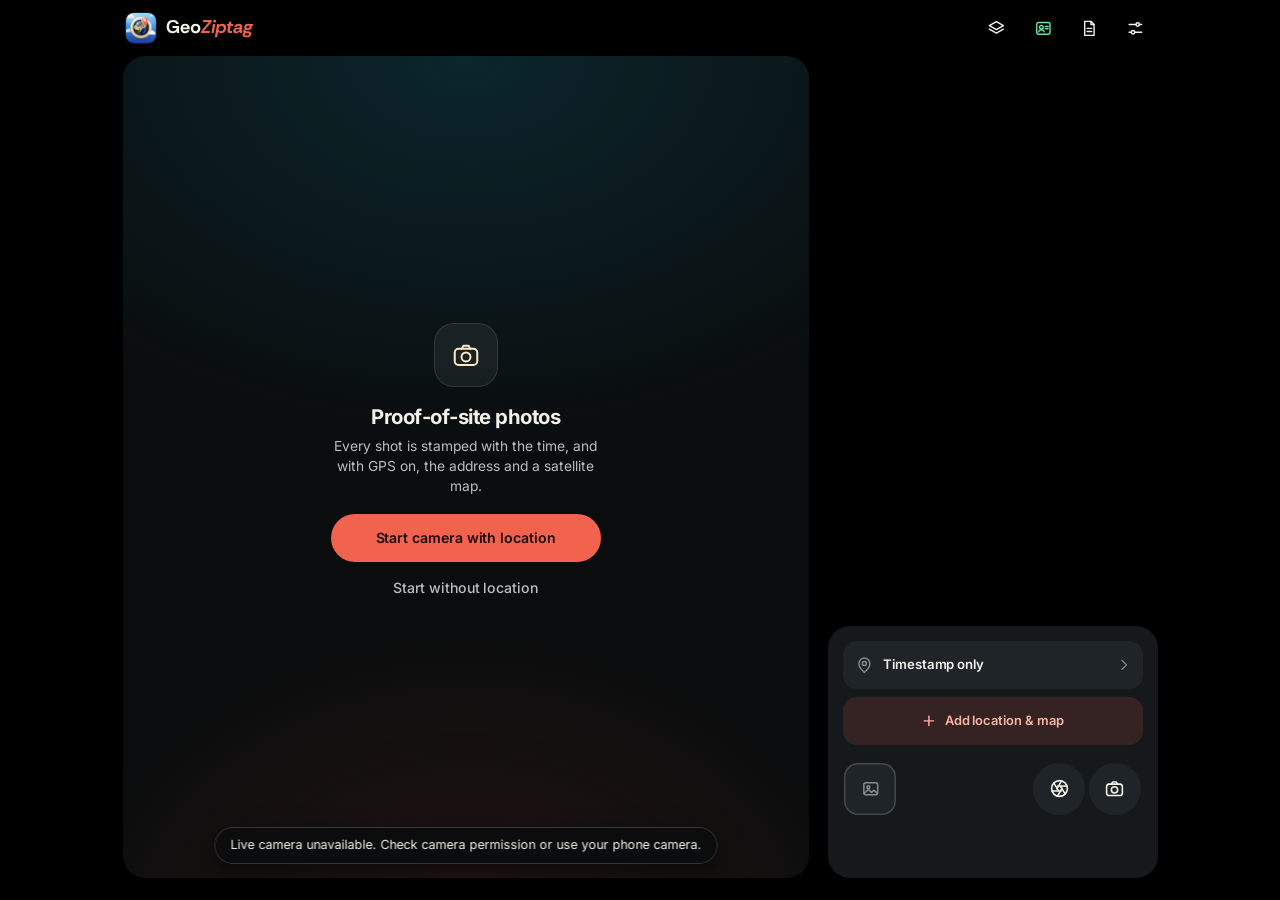
==== commit 746a6373: "App name GeoZiptag; new iOS app icon and launch screen - Name "GeoZiptag" (lowercase t) wherever use" ====
--- a/android/app/src/main/assets/web/index.html
+++ b/android/app/src/main/assets/web/index.html
@@ -5,17 +5,22 @@
   <meta name="viewport" content="width=device-width, initial-scale=1, viewport-fit=cover">
   <meta name="theme-color" content="#000000">
   <meta name="description" content="Take a photo and save it with a timestamp and optional GPS map.">
-  <title>GeoZipTag</title>
+  <title>GeoZiptag</title>
   <link rel="icon" type="image/png" href="assets/app-icon.png">
   <link rel="apple-touch-icon" href="assets/apple-touch-icon.png">
   <link rel="manifest" href="manifest.webmanifest">
-  <meta name="apple-mobile-web-app-title" content="GeoZipTag">
+  <meta name="apple-mobile-web-app-title" content="GeoZiptag">
   <meta name="apple-mobile-web-app-status-bar-style" content="black">
   <link rel="stylesheet" href="style.css">
   <script src="vendor/tz-lookup.js"></script>
   <script type="module" src="camera.js"></script>
 </head>
 <body>
+<!-- Launch cover (apps only): looks like the native launch screen and stays until the camera, location,
+     address and map are ready, so the camera opens complete. camera.js removes it (at once in a browser). -->
+<div id="launchCover" class="launch-cover" aria-hidden="true">
+  <div class="launch-mark"><img src="assets/app-icon.png" alt="" width="120" height="120"><p class="launch-by"><span>by</span> SoHum</p></div>
+</div>
 <svg class="icon-sprite" aria-hidden="true" focusable="false">
   <symbol id="i-pin" viewBox="0 0 24 24"><path d="M12 21s-7-6.1-7-11.4a7 7 0 0 1 14 0C19 14.9 12 21 12 21Z"/><circle cx="12" cy="9.6" r="2.6"/></symbol>
   <symbol id="i-camera" viewBox="0 0 24 24"><rect x="3" y="7" width="18" height="13" rx="3"/><path d="m8.5 7 1.6-2.5h3.8L15.5 7"/><circle cx="12" cy="13.5" r="3.6"/></symbol>
@@ -62,7 +67,7 @@
   <header class="camera-header">
     <h1 class="wordmark">
       <img class="brand-mark" src="assets/app-icon.png" alt="" width="30" height="30">
-      <img class="brand-name" src="assets/geoziptag-wordmark.svg" alt="GeoZipTag" width="437" height="102">
+      <img class="brand-name" src="assets/geoziptag-wordmark.svg" alt="GeoZiptag" width="439" height="102">
     </h1>
     <nav aria-label="App tools">
       <button class="icon-button" type="button" data-open="templates" aria-label="Stamp style"><svg class="icon"><use href="#i-layers"/></svg><span class="visually-hidden" id="chosenTemplate">Satellite</span></button>
@@ -328,7 +333,8 @@
       </button>
     </div>
   </section>
-  <p id="appVersion" class="app-version">GeoZipTag</p>
+  <p id="appVersion" class="app-version">GeoZiptag</p>
+  <p class="app-version built-by"><a href="https://geoziptag.sohum.cc" target="_blank" rel="noopener">Built by SoHum Digital Services</a></p>
   <p id="photoTimings" class="app-version" hidden></p>
 </dialog>
 
@@ -442,9 +448,9 @@
 <dialog id="privacySheet" class="info-sheet" aria-labelledby="privacyTitle" autofocus>
   <div class="sheet-head"><h2 id="privacyTitle">Privacy policy</h2><form method="dialog"><button class="sheet-done">Done</button></form></div>
   <div class="info-text">
-    <p>GeoZipTag by SoHum Digital Services has no accounts and does not track you. Your photos stay on your phone.</p>
+    <p>GeoZiptag by SoHum Digital Services has no accounts and does not track you. Your photos stay on your phone.</p>
     <h3>Camera, microphone and photos</h3>
-    <p>The camera is used only to take your photos and videos, and the microphone only for the sound of videos you record. They are saved on your phone, in the GeoZipTag album or folder, and are shared only when you choose to share them.</p>
+    <p>The camera is used only to take your photos and videos, and the microphone only for the sound of videos you record. They are saved on your phone, in the app's own album or folder (named GeoZipTag), and are shared only when you choose to share them.</p>
     <h3>Location</h3>
     <p>Your location is used, only while the app is open, to write the place, address and coordinates on your photos. To find the address and satellite map, the coordinates are sent to these services: Photon (komoot), Nominatim (OpenStreetMap), Esri satellite imagery, and your phone's own address lookup (Apple or Google). They receive only the coordinates, never your photos.</p>
     <h3>Attendance</h3>
--- a/android/app/src/main/assets/web/style.css
+++ b/android/app/src/main/assets/web/style.css
@@ -103,8 +103,21 @@
 .location-button { position: relative; display: none; }
 .location-button::after { position: absolute; top: 9px; right: 9px; width: 8px; height: 8px; border-radius: 50%; background: #8a9396; box-shadow: 0 0 0 2px #000; content: ""; }
 .location-button[data-state="ready"]::after { background: var(--ok); }
-.location-button[data-state="pending"]::after { background: #f5b942; }
+/* While GPS starts there is no dot; green when ready, yellow only if GPS struggles for 15 s. */
+.location-button:not([data-state="ready"])::after { display: none; }
+html.gps-slow .location-button[data-state="pending"]::after { display: block; background: #f5b942; }
 .live-stamp { display: none; }
+/* Launch cover: black, the icon in the middle, "by SoHum" at the bottom (like Android's splash);
+   on iOS the text sits under the icon (like the iPhone launch screen). It fades out when startup is done. */
+.launch-cover { position: fixed; inset: 0; z-index: 9999; display: flex; align-items: center; justify-content: center; background: #000; transition: opacity .3s ease; }
+.launch-cover.done { opacity: 0; pointer-events: none; }
+.launch-mark img { display: block; width: 120px; height: 120px; border-radius: 27px; }
+.launch-by { position: fixed; left: 0; right: 0; bottom: calc(env(safe-area-inset-bottom) + 48px); margin: 0; text-align: center; font: 600 17px/1.2 Inter, system-ui, sans-serif; color: #fff; }
+.launch-by span { font-weight: 400; color: #aab0b8; margin-right: .25em; }
+@supports (-webkit-touch-callout: none) {
+  .launch-by { position: static; margin-top: 18px; }
+  .launch-mark img { content: url(assets/app-icon-ios.png); }   /* iPhone: the new app icon */
+}
 
 /* ---------- Camera layout ---------- */
 .camera {
@@ -460,6 +473,9 @@
 .shutter:active { transform: none; }
 .shutter:active::before { inset: 12px; }
 .shutter.counting::before { inset: 26px; border-radius: 6px; background: var(--accent); }
+/* Waiting for the first GPS reading: a thin ring turns around the shutter. */
+.shutter.waiting-gps::after { position: absolute; inset: -5px; border: 2px solid transparent; border-top-color: var(--cream, #f6ead2); border-radius: 50%; animation: gps-spin .9s linear infinite; content: ""; }
+@keyframes gps-spin { to { transform: rotate(360deg); } }
 
 /* ---------- Review ---------- */
 .review {
@@ -473,6 +489,8 @@
 .review:has(#share[hidden]) { grid-template-columns: auto 1fr; }
 .review #save.secondary { background: var(--surface-3); color: var(--text); }
 /* The banner ad (a native view the app draws here): its own row above the buttons, well apart from them. */
+.app-version.built-by { margin-top: .3rem; }
+.built-by a { color: inherit; text-decoration: none; font-weight: 600; }
 .review > .ad-slot { grid-column: 1 / -1; grid-row: 1; height: 50px; margin-bottom: 1rem; }
 .review:has(.ad-slot:not([hidden])) > :is(#retake, #save, #share),
 .review:has(.ad-slot:not([hidden])):has(#share.share-primary) > #share { grid-row: 2; }
@@ -800,7 +818,8 @@
   }
   .camera-header .icon-button { filter: drop-shadow(0 1px 2px #0008); }
   /* Live stamp preview: drawn over the preview, under the floating controls. */
-  .live-stamp { display: block; position: fixed; inset: 0; z-index: 1; width: 100%; height: 100%; pointer-events: none; }
+  .live-stamp { display: block; position: fixed; inset: 0; z-index: 1; width: 100%; height: 100%; pointer-events: none; opacity: 0; transition: opacity .35s ease; }
+  .live-stamp.settled { opacity: 1; }
   .location-row { display: none; }
   .location-bar:not(:has(#addLocationMap:not([hidden]))) { display: none; }
   .controls { padding-top: 1.4rem; background: linear-gradient(transparent, rgba(0, 0, 0, .18) 45%, rgba(0, 0, 0, .32)); }
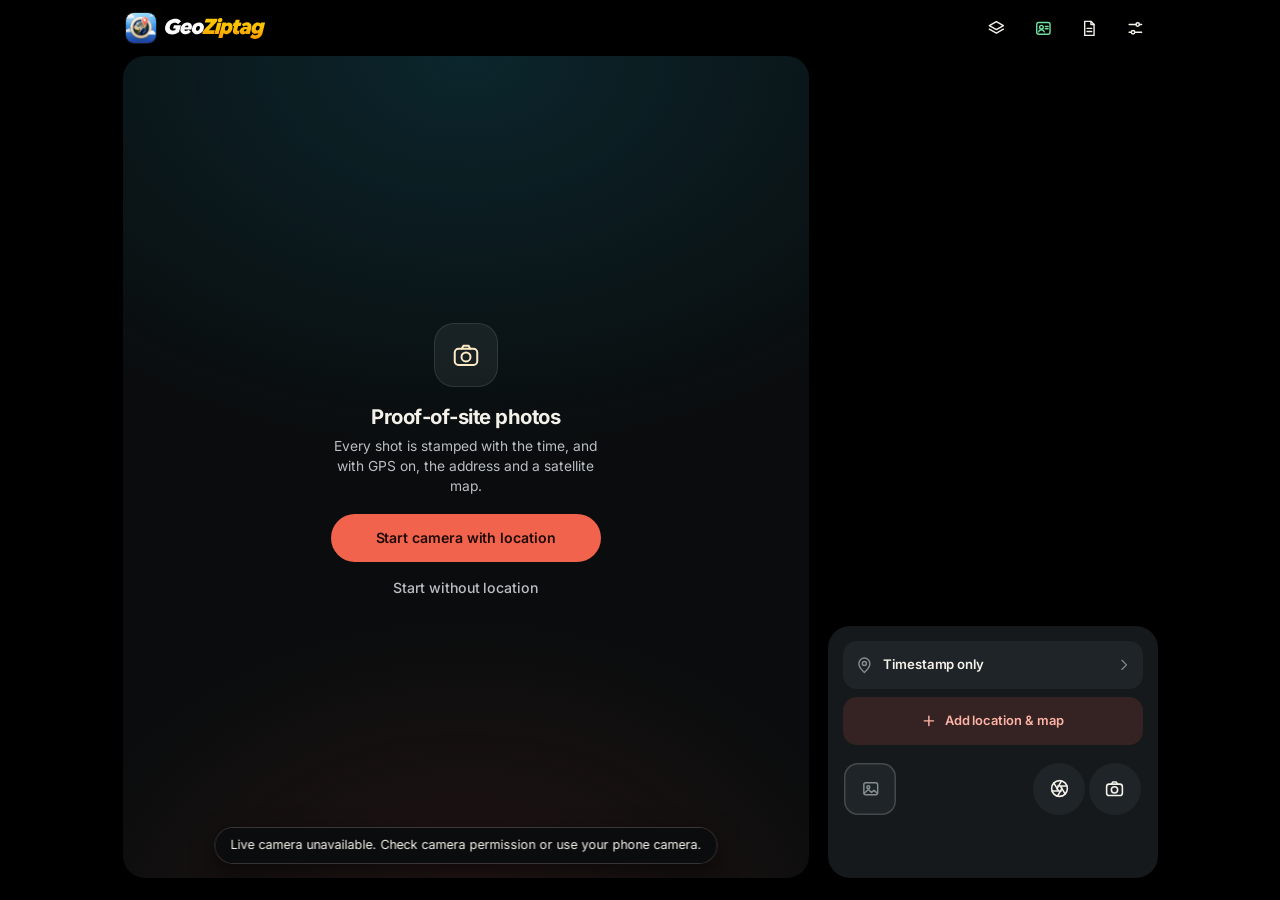
==== commit 5b81afa0: "Official GeoZiptag wordmark on the stamp and header; new Play Store icon and feature graphic - Stamp" ====
--- a/android/app/src/main/assets/web/index.html
+++ b/android/app/src/main/assets/web/index.html
@@ -67,7 +67,7 @@
   <header class="camera-header">
     <h1 class="wordmark">
       <img class="brand-mark" src="assets/app-icon.png" alt="" width="30" height="30">
-      <img class="brand-name" src="assets/geoziptag-wordmark.svg" alt="GeoZiptag" width="439" height="102">
+      <img class="brand-name" src="assets/geoziptag-wordmark.svg" alt="GeoZiptag" width="1920" height="400">
     </h1>
     <nav aria-label="App tools">
       <button class="icon-button" type="button" data-open="templates" aria-label="Stamp style"><svg class="icon"><use href="#i-layers"/></svg><span class="visually-hidden" id="chosenTemplate">Satellite</span></button>
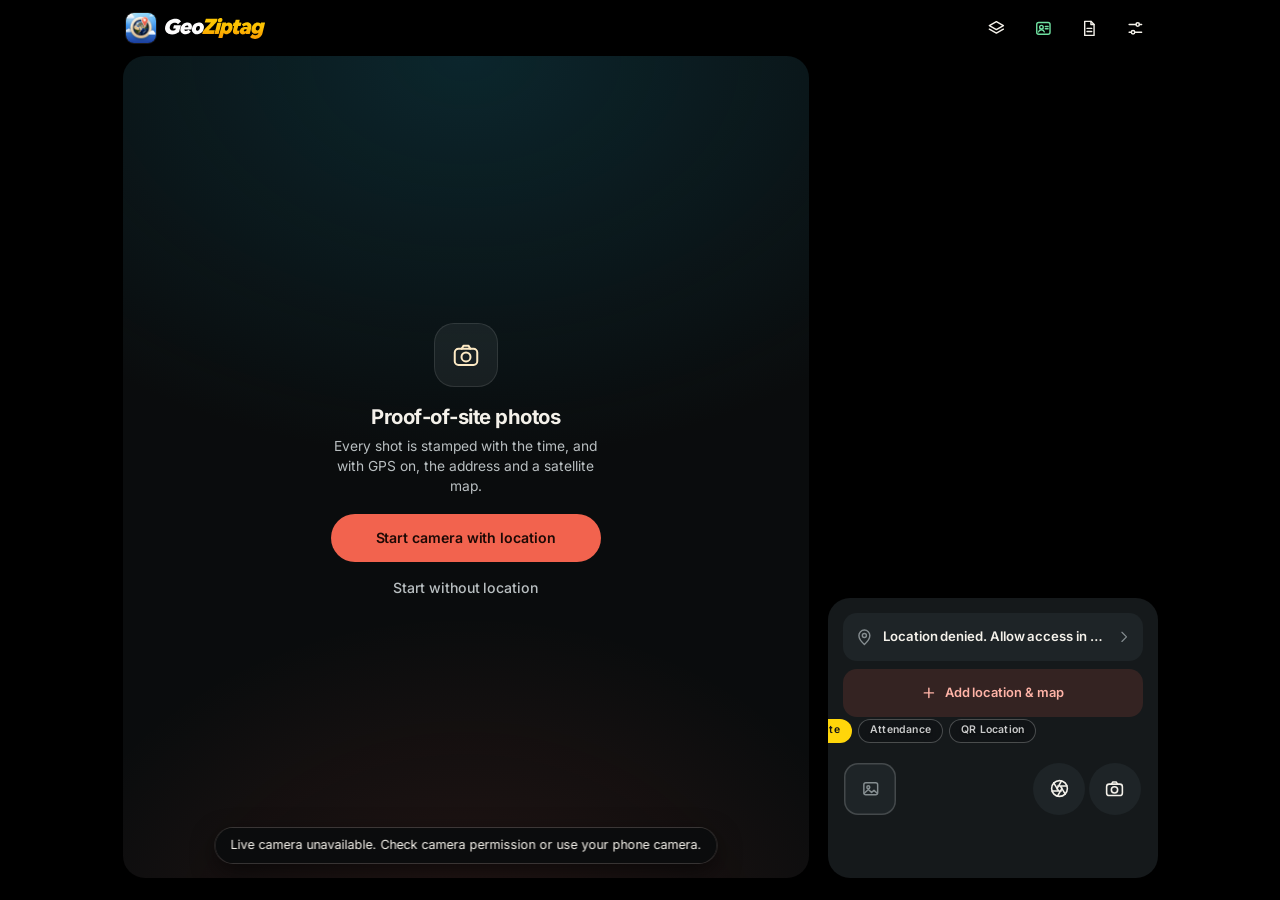
==== commit d2d42018: "Strict startup readiness gate, stamp style pills, 24 s launch loop Startup gate (both apps, web/came" ====
--- a/android/app/src/main/assets/web/index.html
+++ b/android/app/src/main/assets/web/index.html
@@ -20,6 +20,14 @@
      address and map are ready, so the camera opens complete. camera.js removes it (at once in a browser). -->
 <div id="launchCover" class="launch-cover" aria-hidden="true">
   <div class="launch-mark"><img src="assets/app-icon.png" alt="" width="120" height="120"><p class="launch-by"><span>by</span> SoHum</p></div>
+  <div id="launchProblem" class="launch-problem" role="alert" hidden>
+    <h2 id="launchProblemTitle"></h2>
+    <p id="launchProblemText"></p>
+    <div class="launch-problem-actions">
+      <button id="launchSettings" type="button" hidden>Open Settings</button>
+      <button id="launchRetry" type="button">Try again</button>
+    </div>
+  </div>
 </div>
 <svg class="icon-sprite" aria-hidden="true" focusable="false">
   <symbol id="i-pin" viewBox="0 0 24 24"><path d="M12 21s-7-6.1-7-11.4a7 7 0 0 1 14 0C19 14.9 12 21 12 21Z"/><circle cx="12" cy="9.6" r="2.6"/></symbol>
@@ -140,6 +148,13 @@
         <button id="captureWithLocation" class="primary" type="button">Enable location</button>
       </div>
     </div>
+    <div id="styleStrip" class="style-strip" role="group" aria-label="Stamp style">
+      <div id="styleTrack" class="style-track">
+        <button type="button" class="style-pill" data-template="satellite" aria-pressed="true">Satellite</button>
+        <button type="button" class="style-pill" data-template="attendance" aria-pressed="false">Attendance</button>
+        <button type="button" class="style-pill" data-template="qr" aria-pressed="false">QR Location</button>
+      </div>
+    </div>
     <div class="capture-dock" aria-label="Capture controls">
       <div class="thumb-slot">
         <button id="lastPhotoButton" class="last-photo" type="button" aria-label="Last photo. None yet" disabled><svg class="icon" aria-hidden="true"><use href="#i-image"/></svg><img id="lastPhotoImage" alt="" hidden></button>
--- a/android/app/src/main/assets/web/style.css
+++ b/android/app/src/main/assets/web/style.css
@@ -107,6 +107,17 @@
 .location-button:not([data-state="ready"])::after { display: none; }
 html.gps-slow .location-button[data-state="pending"]::after { display: block; background: #f5b942; }
 .live-stamp { display: none; }
+/* Stamp style pills above the shutter row: thin, swipe left or right, the active one sits over the shutter button. */
+.style-strip { margin: 0 -1rem .3rem; }
+.style-track { display: flex; gap: .4rem; overflow-x: auto; padding: 2px calc(50% - 1.5rem); scroll-snap-type: x mandatory; scrollbar-width: none; touch-action: pan-x; -webkit-overflow-scrolling: touch; }
+.style-track::-webkit-scrollbar { display: none; }
+.style-pill {
+  flex: none; scroll-snap-align: center; min-height: 24px; height: 24px; padding: 0 .8rem; border-radius: 999px;
+  color: rgba(255, 255, 255, .78); font-size: .7rem; font-weight: 600; letter-spacing: .02em; line-height: 1; white-space: nowrap;
+  background: rgba(12, 16, 18, .42); box-shadow: inset 0 0 0 1px rgba(255, 255, 255, .24);
+  -webkit-backdrop-filter: blur(10px); backdrop-filter: blur(10px); text-shadow: 0 1px 2px #0008;
+}
+.style-pill[aria-pressed=true] { background: #ffd60a; color: #151515; box-shadow: none; text-shadow: none; }
 /* Launch cover: black, the icon in the middle, "by SoHum" at the bottom (like Android's splash);
    on iOS the text sits under the icon (like the iPhone launch screen). It fades out when startup is done. */
 .launch-cover { position: fixed; inset: 0; z-index: 9999; display: flex; align-items: center; justify-content: center; background: #000; transition: opacity .3s ease; }
@@ -114,6 +125,14 @@
 .launch-mark img { display: block; width: 120px; height: 120px; border-radius: 27px; }
 .launch-by { position: fixed; left: 0; right: 0; bottom: calc(env(safe-area-inset-bottom) + 48px); margin: 0; text-align: center; font: 600 17px/1.2 Inter, system-ui, sans-serif; color: #fff; }
 .launch-by span { font-weight: 400; color: #aab0b8; margin-right: .25em; }
+/* Recovery panel: only shown when startup is refused, fails or stalls. */
+.launch-cover { pointer-events: auto; }
+.launch-problem { position: fixed; left: 1.5rem; right: 1.5rem; bottom: calc(env(safe-area-inset-bottom) + 110px); text-align: center; color: #fff; }
+.launch-problem h2 { margin: 0 0 .35rem; font: 700 1.05rem/1.25 Inter, system-ui, sans-serif; }
+.launch-problem p { margin: 0 auto 1rem; max-width: 20rem; color: #aab0b8; font: 400 .88rem/1.4 Inter, system-ui, sans-serif; }
+.launch-problem-actions { display: flex; justify-content: center; gap: .6rem; }
+.launch-problem-actions button { min-height: 44px; padding: 0 1.3rem; border-radius: 999px; font: 600 .92rem Inter, system-ui, sans-serif; color: #fff; background: rgba(255, 255, 255, .14); box-shadow: inset 0 0 0 1px rgba(255, 255, 255, .28); }
+.launch-problem-actions button#launchRetry { background: #ffd60a; color: #151515; box-shadow: none; }
 @supports (-webkit-touch-callout: none) {
   .launch-by { position: static; margin-top: 18px; }
   .launch-mark img { content: url(assets/app-icon-ios.png); }   /* iPhone: the new app icon */
